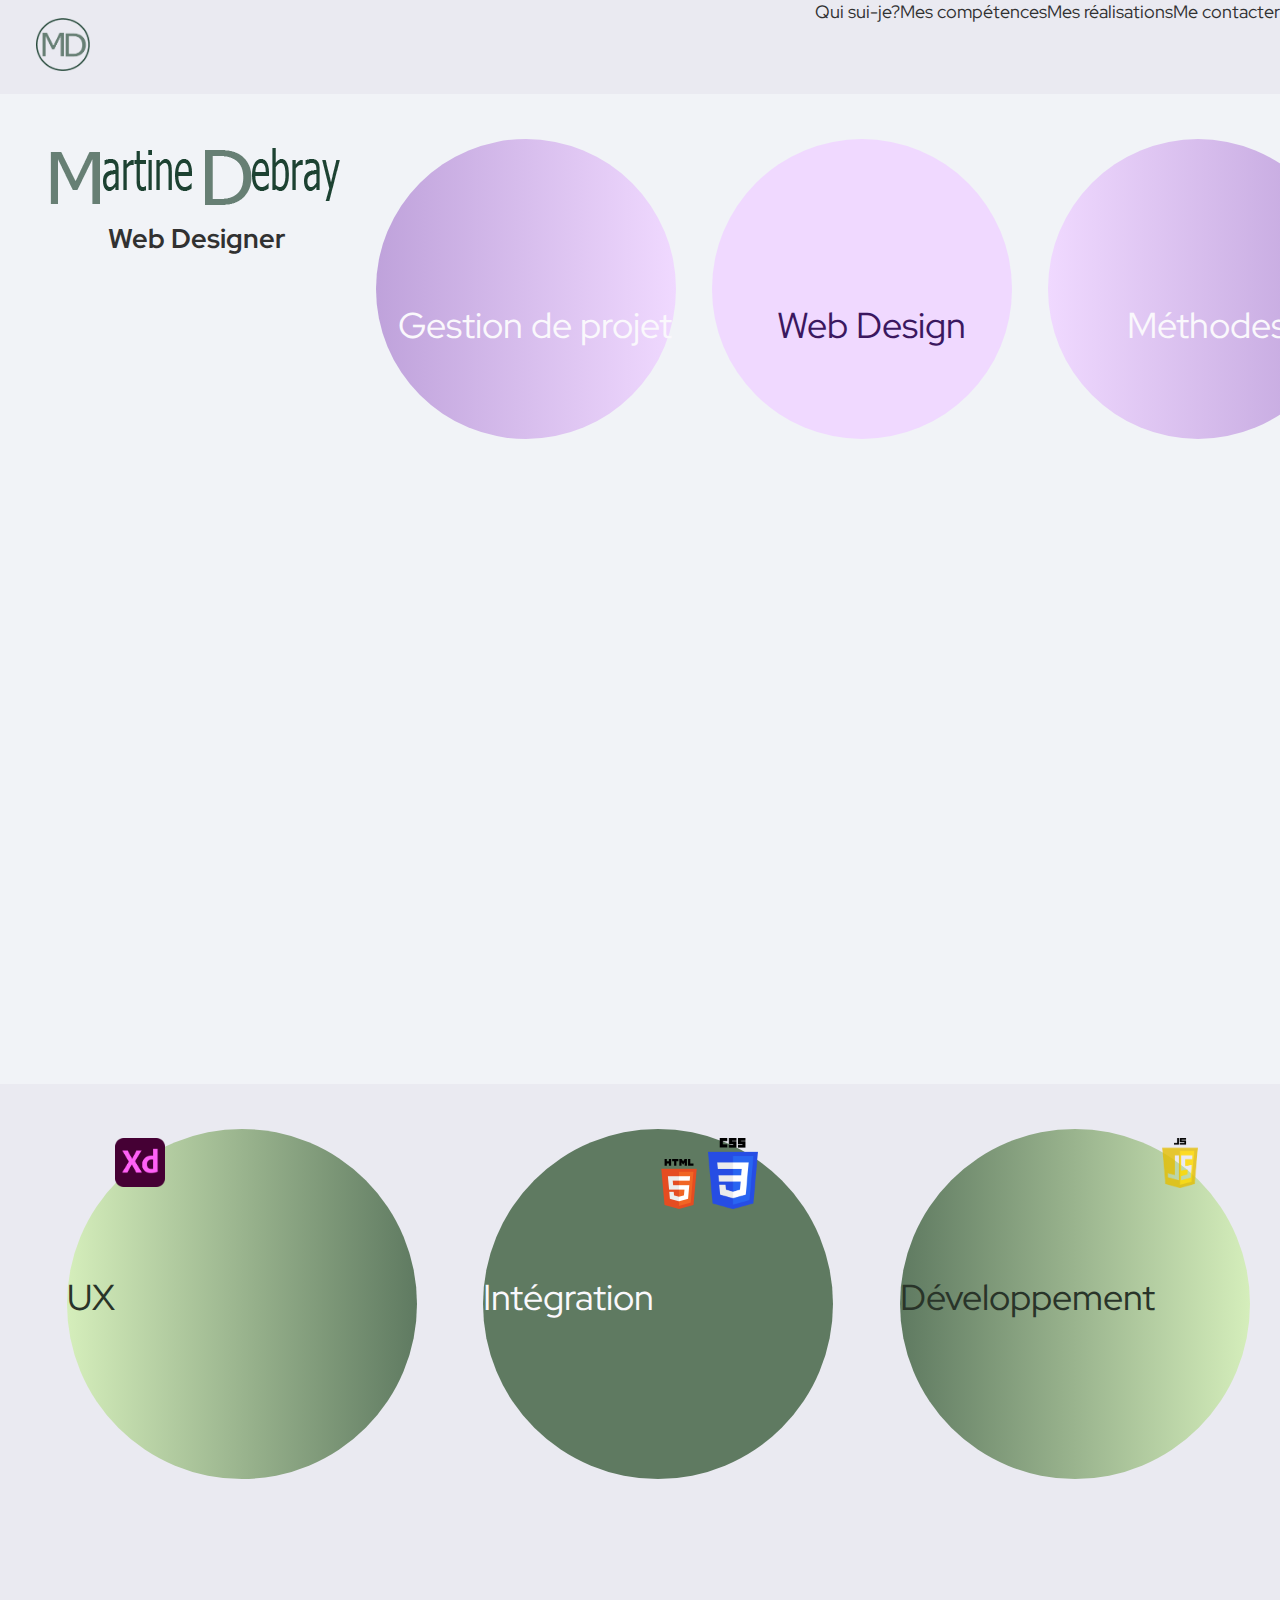
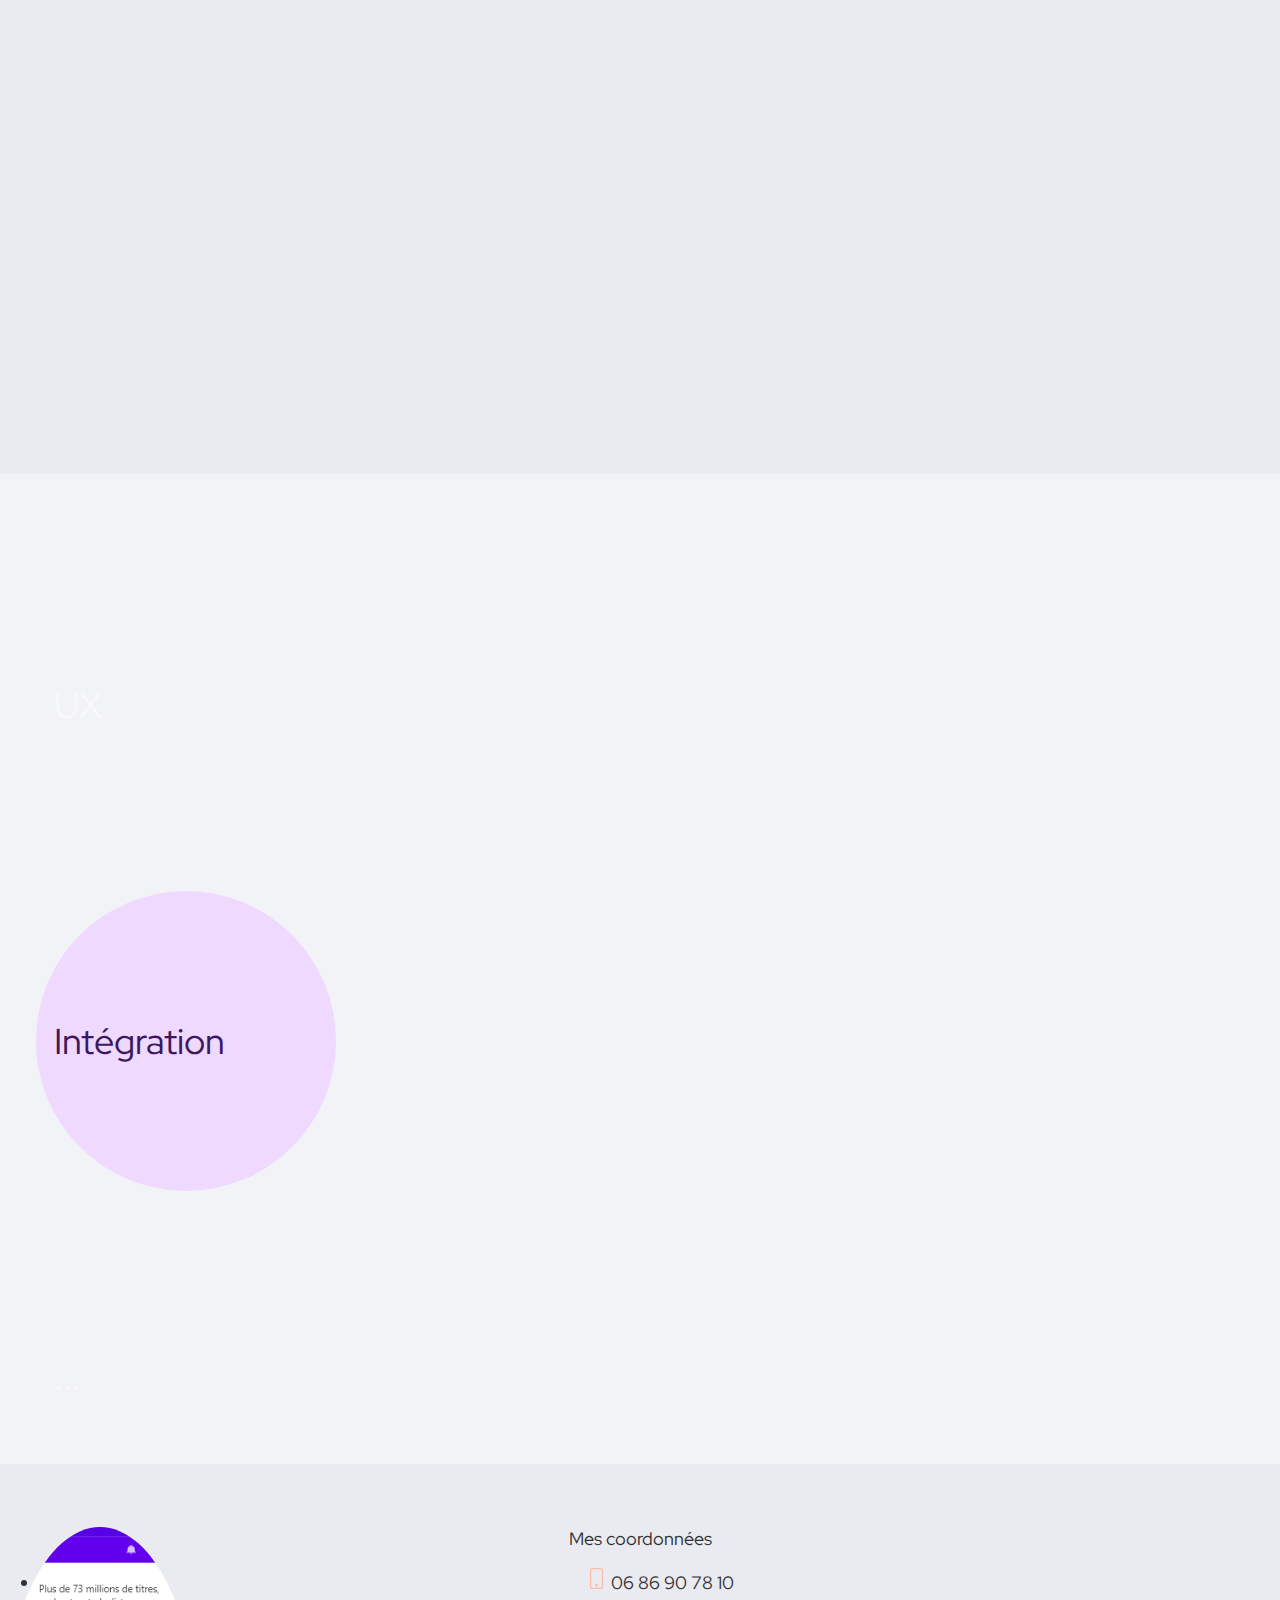
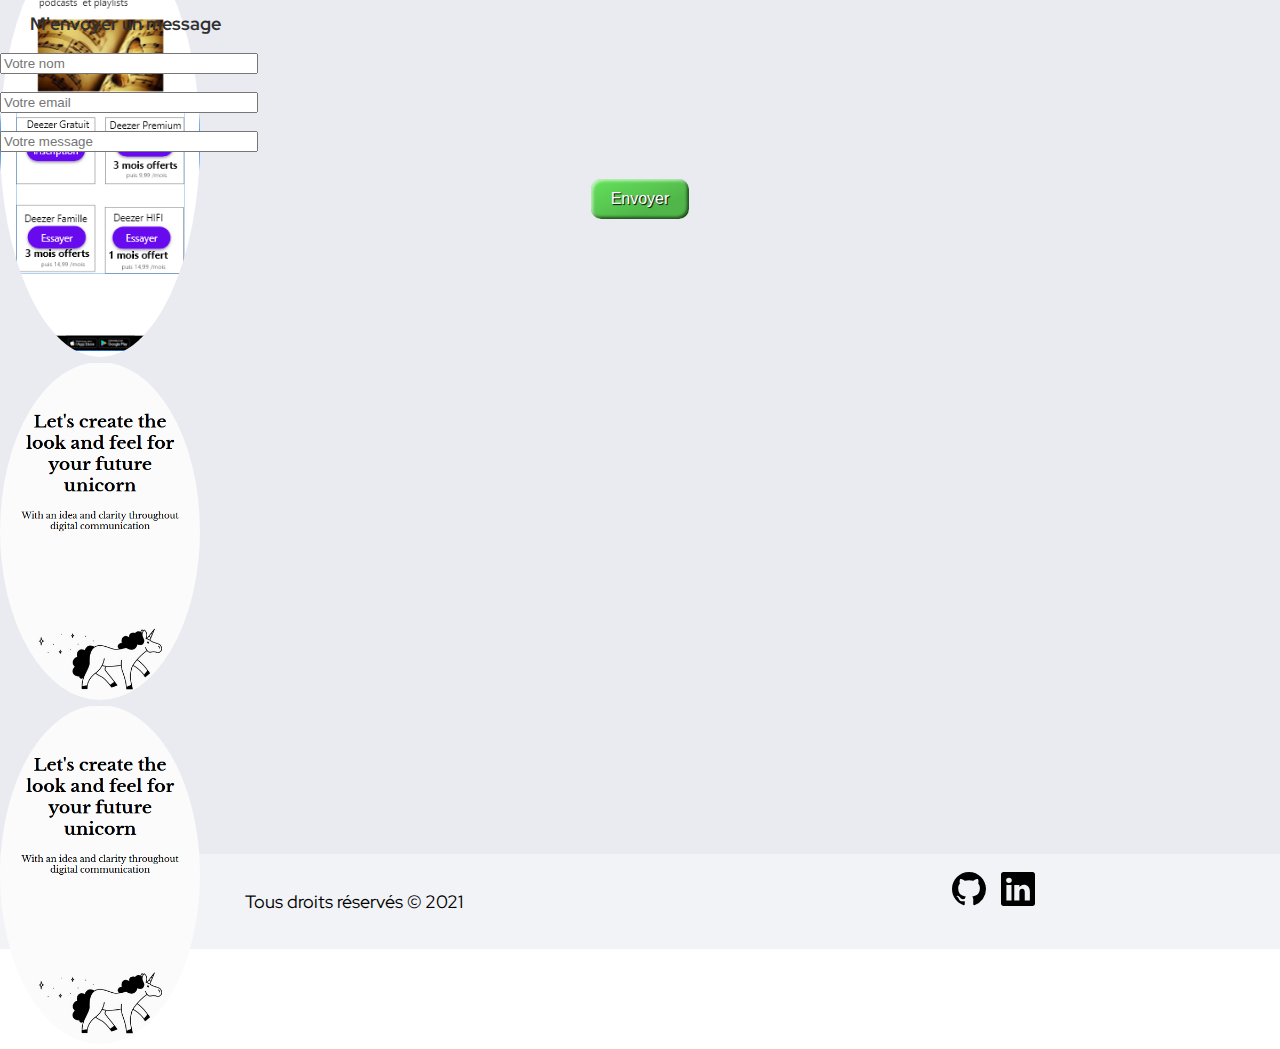
==== Index.html @ 9b14c126 "First commit" ====
<!DOCTYPE html>
<html lang="en">
<head>
    <meta charset="UTF-8">
    <meta http-equiv="X-UA-Compatible" content="IE=edge">
    <meta name="viewport" content="width=device-width, initial-scale=1.0">
    <link rel="preconnect" href="https://fonts.googleapis.com">
    <link rel="preconnect" href="https://fonts.gstatic.com" crossorigin>
    <link href="https://fonts.googleapis.com/css2?family=Red+Hat+Display:wght@400;700&display=swap" rel="stylesheet">
    <link rel="stylesheet" href="assets/css/style.css">
    <link rel="stylesheet" href="assets/css/styleDesk.css">
    <link href="https://cdn.jsdelivr.net/npm/bootstrap@5.1.1/dist/css/bootstrap.min.css" rel="stylesheet" integrity="sha384-F3w7mX95PdgyTmZZMECAngseQB83DfGTowi0iMjiWaeVhAn4FJkqJByhZMI3AhiU" crossorigin="anonymous">
    <script src="https://cdn.jsdelivr.net/npm/bootstrap@5.1.1/dist/js/bootstrap.bundle.min.js" integrity="sha384-/bQdsTh/da6pkI1MST/rWKFNjaCP5gBSY4sEBT38Q/9RBh9AH40zEOg7Hlq2THRZ" crossorigin="anonymous"></script>
    <script src="assets/js/portfolio.js"></script>
    <title>Portfolio</title>
</head>
<body>
    <header>
        <div id="navLogo"><img src="assets/icons/MD.png" alt="Mes initiales : M D"></div>
        <div id='navMobile'>
            <svg xmlns="http://www.w3.org/2000/svg" fill="#000" class="bi bi-list" viewBox="0 0 16 16">
                <path fill-rule="evenodd" d="M2.5 12a.5.5 0 0 1 .5-.5h10a.5.5 0 0 1 0 1H3a.5.5 0 0 1-.5-.5zm0-4a.5.5 0 0 1 .5-.5h10a.5.5 0 0 1 0 1H3a.5.5 0 0 1-.5-.5zm0-4a.5.5 0 0 1 .5-.5h10a.5.5 0 0 1 0 1H3a.5.5 0 0 1-.5-.5z"/>
            </svg>
        </div>
        <div id='navDesk'>
            <a href="">Qui sui-je?</a>
            <a href="">Mes compétences</a>
            <a href="">Mes réalisations</a>
            <a href="">Me contacter</a>
        </div>
    </header>
    <main>
        <section class="fond-Light divFlex sectSize">
            <div id="nom">
                <img src="assets/icons/martine.png" alt="Mon prénom : Martine" >
                <p>Web Designer</p>
            </div>
            <div class="divFlexRow">
            <div class="purpleDark purpleBgLeft" id="purpleBubble1">
                <p class="monTexte">Gestion de projet</p>
            </div>
            <div class="purpleLight">
                <p class="monTexte">Web Design</p>
            </div>
            <div class="purpleDark purpleBgRight" id="purpleBubble2">
                <p class="monTexte">Méthodes</p>
            </div>
            </div>
        </section>
        <section class="fond-Dark sectSize">
            <div class="divFlexRow divCenter">
            <div class="greenLight greenBgRight divFlexCPT">
                <p class="monTexte">UX</p>
                <div class="divTop">
                <img src="assets/icons/Adobe_XD_CC_icon.svg.png" alt="Adobe XD">
                </div>
            </div>
            <div class="greenDark divFlexCPT">
                <p class="monTexte">Intégration</p>
                <div class="divTop">
                <img src="assets/icons/langfr-800px-HTML5_logo_and_wordmark.svg.png" alt="HTML:5">
                <img src="assets/icons/CSS3_logo_and_wordmark.svg.png" alt="CSS3">
                </div>
            </div>
            <div class="greenLight greenBgLeft divFlexCPT">
                <p class="monTexte">Développement</p>
                <div class="divTop">
                <img src="assets/icons/js-logo.png" alt="JavaScript">
                </div>
            </div>
            </div>
        </section>
        <section class="fond-Light sectSize">
            <div class="container">
                <!--container : permet de présenter mes projets-->
                <div class="row">
                    <div class="col-md-4">
                        <div class="purpleDark" id="litle">
                            <p>UX</p>
                        </div>
                    </div>
                    <div class="col-md-4">
                        <div class="purpleLight" id="litle">
                            <p>Intégration</p>
                        </div>
                    </div>
                    <div class="col-md-4">
                        <div class="purpleDark" id="litle">
                            <p>...</p>
                        </div>
                    </div>
                </div>
                <div class="row">
                    <div class="col-md-4">
                        <img src="assets/images/Deezer.png" alt="Présentation du projet Deezer" class="Rond">
                    </div>
                    <div class="col-md-4">
                        <img src="assets/images/Licorne.png" alt="Présentation du projet Licorne" class="Rond">
                    </div>
                    <div class="col-md-4">
                        <img src="assets/images/Licorne.png" alt="Présentation du projet Licorne" class="Rond">
                    </div>
                </div>
            </div>
        </section>
        <section id="sectionContact" class="fond-Dark sectSize">  
            <div class="cadreTeal">
                <p>Mes coordonnées</p>
                  <ul>
                      <li>  <svg xmlns="http://www.w3.org/2000/svg" width="21" height="21" fill="#FABEA7" class="bi bi-phone" viewBox="0 0 16 16">
                        <path d="M11 1a1 1 0 0 1 1 1v12a1 1 0 0 1-1 1H5a1 1 0 0 1-1-1V2a1 1 0 0 1 1-1h6zM5 0a2 2 0 0 0-2 2v12a2 2 0 0 0 2 2h6a2 2 0 0 0 2-2V2a2 2 0 0 0-2-2H5z"/>
                        <path d="M8 14a1 1 0 1 0 0-2 1 1 0 0 0 0 2z"/>
                      </svg>
                      <span>06 86 90 78 10</span>
                      </li>
                  </ul>
            </div>
            <div class="cadreTeal">
            <div id="divContact">
                <label for="">M'envoyer un message</label>
                <input type="text" placeholder="Votre nom">
                <input type="text" placeholder="Votre email">
                <input type="text" placeholder="Votre message">
            </div>
            <button type="button" class="styled">Envoyer</button>
            </div>
        </section>
    </main>
    <footer>
        <div id='divFlexRowFoot'>
            <p>Tous droits réservés &copy; 2021</p>
            <div class="divFlexLogo">
                 <a href="https://github.com/DebrayM" target="_blank">
                    <svg xmlns="http://www.w3.org/2000/svg" width="34" height="34" fill="#000" class="bi bi-github" viewBox="0 0 16 16">
                    <path d="M8 0C3.58 0 0 3.58 0 8c0 3.54 2.29 6.53 5.47 7.59.4.07.55-.17.55-.38 0-.19-.01-.82-.01-1.49-2.01.37-2.53-.49-2.69-.94-.09-.23-.48-.94-.82-1.13-.28-.15-.68-.52-.01-.53.63-.01 1.08.58 1.23.82.72 1.21 1.87.87 2.33.66.07-.52.28-.87.51-1.07-1.78-.2-3.64-.89-3.64-3.95 0-.87.31-1.59.82-2.15-.08-.2-.36-1.02.08-2.12 0 0 .67-.21 2.2.82.64-.18 1.32-.27 2-.27.68 0 1.36.09 2 .27 1.53-1.04 2.2-.82 2.2-.82.44 1.1.16 1.92.08 2.12.51.56.82 1.27.82 2.15 0 3.07-1.87 3.75-3.65 3.95.29.25.54.73.54 1.48 0 1.07-.01 1.93-.01 2.2 0 .21.15.46.55.38A8.012 8.012 0 0 0 16 8c0-4.42-3.58-8-8-8z"/>
                    </svg>
                </a>
                <a href="https://www.linkedin.com/in/martine-debray-99705345/" target="_blank">
                    <svg xmlns="http://www.w3.org/2000/svg" width="34" height="34" fill="#000" class="bi bi-linkedin" viewBox="0 0 16 16">
                    <path d="M0 1.146C0 .513.526 0 1.175 0h13.65C15.474 0 16 .513 16 1.146v13.708c0 .633-.526 1.146-1.175 1.146H1.175C.526 16 0 15.487 0 14.854V1.146zm4.943 12.248V6.169H2.542v7.225h2.401zm-1.2-8.212c.837 0 1.358-.554 1.358-1.248-.015-.709-.52-1.248-1.342-1.248-.822 0-1.359.54-1.359 1.248 0 .694.521 1.248 1.327 1.248h.016zm4.908 8.212V9.359c0-.216.016-.432.08-.586.173-.431.568-.878 1.232-.878.869 0 1.216.662 1.216 1.634v3.865h2.401V9.25c0-2.22-1.184-3.252-2.764-3.252-1.274 0-1.845.7-2.165 1.193v.025h-.016a5.54 5.54 0 0 1 .016-.025V6.169h-2.4c.03.678 0 7.225 0 7.225h2.4z"/>
                    </svg>
                </a>
            </div>
        </div>
    </footer> 
</body>
</html>
---- assets/css/style.css ----
@charset "UTF-8";
/* couleurs pour la partie à propos*/
/*rgb(240, 217, 255)*/
/*rgb(191, 162, 219)*/
/* couleurs pour la partie mes compétences*/
/*rgb(213, 238, 187)*/
/*rgb(95, 122, 97)*/
body {
  font-family: "Red Hat Display", sans-serif;
  font-size: 18px;
  margin: 0;
}

/*version mobile first*/
header {
  background-color: #eaeaf1;
  display: flex;
  flex-direction: row;
  justify-content: space-between;
}
header #navLogo {
  padding-top: 2vh;
  padding-bottom: 2vh;
  padding-left: 4vh;
}
header #navLogo img {
  width: 6vh;
}
header #navMobile {
  display: inline;
  padding-top: 2vh;
  padding-bottom: 2vh;
  padding-right: 4vh;
}
header #navMobile svg {
  width: 6vh;
}
header #navDesk {
  display: none;
}

main {
  /* couleur par défaut des textes de la page*/
  color: #313131;
  /*A propos */
  /* section A propos */
  /* mes compétences */
  /* Mes réalisations */
  /* Me contacter */
}
main .fond-Light {
  /* couleur clair des fonds de section*/
  background-color: #f1f3f7;
  padding-top: 5vh;
  padding-bottom: 5vh;
}
main .fond-Dark {
  /* couleur plus foncé des fonds de section*/
  background-color: #eaeaf1;
  padding-top: 5vh;
  padding-bottom: 5vh;
}
main #nom {
  /* affichage du nom et de la fonction WEB Designer */
  padding-left: 5vh;
  padding-bottom: 5vh;
}
main #nom p {
  font-size: 1.5em;
  font-weight: bold;
  margin-top: -2.5vh;
  padding-left: 7vh;
  margin-bottom: 0;
}
main .purpleBgLeft {
  background: linear-gradient(0.25turn, #BFA2DB, #F0D9FF);
}
main .purpleBgRight {
  background: linear-gradient(-0.25turn, #BFA2DB, #F0D9FF);
}
main .purpleDark {
  margin-left: 2vh;
  /* 300px pour la version desk et mobile */
  width: 300px;
  height: 300px;
  border-radius: 50%;
  /* en version mobile, le texte est orienté à la verticale */
}
main .purpleDark p {
  padding-left: 2vh;
  font-size: 2em;
  color: #FAF8FC;
  padding-top: 8vh;
}
main .purpleLight {
  margin-left: 2vh;
  /* 300px pour la version desk et mobile */
  width: 300px;
  height: 300px;
  background-color: #F0D9FF;
  border-radius: 50%;
}
main .purpleLight p {
  padding-left: 2vh;
  font-size: 2em;
  color: #3B185F;
  padding-top: 8vh;
}
main .greenDark {
  margin-left: 2vh;
  width: 350px;
  height: 350px;
  background-color: #5F7A61;
  border-radius: 50%;
}
main .greenDark p {
  font-size: 2em;
  color: #FAF8FC;
  padding-top: 8vh;
}
main .greenDark img {
  width: 50px;
}
main .greenBgRight {
  background: linear-gradient(-0.25turn, #5F7A61, #D5EEBB);
}
main .greenBgLeft {
  background: linear-gradient(0.25turn, #5F7A61, #D5EEBB);
}
main .greenLight {
  margin-left: 2vh;
  width: 350px;
  height: 350px;
  border-radius: 50%;
}
main .greenLight p {
  font-size: 2em;
  color: #293429;
  padding-top: 8vh;
}
main .greenLight img {
  width: 50px;
}
main .divFlexCPT {
  display: flex;
  flex-direction: row;
}
main .divTop {
  padding-top: 8vh;
}
main .Rond {
  width: 200px;
  border-radius: 50%;
}
main .divSVG {
  margin-top: 2vh;
  margin-left: 2vh;
  width: 55px;
  height: 55px;
  border-radius: 10px;
  background-color: #f1f3f7;
}
main .divSVG svg {
  width: 34px;
  height: 34px;
  padding-top: 1.5vh;
  padding-left: 1.5vh;
}
main #sectionContact {
  text-align: center;
}
main #divContact {
  width: 50%;
  border-radius: 20%;
  display: flex;
  flex-direction: column;
  gap: 2vh;
}
main .styled {
  border: 0;
  line-height: 2.5;
  padding: 0 20px;
  font-size: 1rem;
  text-align: center;
  color: #fff;
  text-shadow: 1px 1px 1px #000;
  border-radius: 10px;
  background-color: rgba(43, 224, 27, 0.7);
  background-image: linear-gradient(to top left, rgba(0, 0, 0, 0.2), rgba(0, 0, 0, 0.2) 30%, rgba(0, 0, 0, 0));
  box-shadow: inset 2px 2px 3px rgba(255, 255, 255, 0.6), inset -2px -2px 3px rgba(0, 0, 0, 0.6);
}
main .styled:hover {
  background-color: rgba(61, 78, 236, 0.7);
}
main .styled:active {
  box-shadow: inset -2px -2px 3px rgba(255, 255, 255, 0.6), inset 2px 2px 3px rgba(0, 0, 0, 0.6);
}
main label {
  font-weight: bold;
  width: 250px;
}
main input {
  width: 250px;
}
main button {
  margin-top: 3vh;
}

/* les classes divFlexRow et monTexte sont communes à tout le Body */
.divFlex {
  display: flex;
  flex-direction: column;
}

.divFlexRow {
  display: flex;
  flex-direction: row;
}

.monTexte {
  -ms-writing-mode: tb-rl;
      writing-mode: vertical-rl;
  text-orientation: mixed;
}

footer {
  background-color: #f1f3f7;
  padding-top: 2vh;
  padding-bottom: 2vh;
}
footer #divFlexRowFoot {
  display: flex;
  flex-direction: row;
  justify-content: space-around;
}
footer .divFlexLogo {
  display: flex;
  flex-direction: row;
  gap: 15px;
}/*# sourceMappingURL=style.css.map */
---- assets/css/styleDesk.css ----
@media (min-width: 1200px) {
  header #navMobile {
    display: none;
  }
  header #navDesk {
    display: flex;
    flex-direction: row;
    justify-content: space-around;
  }
  header #navDesk a {
    text-decoration: none;
    color: #313131;
  }

  main .sectSize {
    height: 100vh;
  }
  main .purpleDark {
    margin-left: 4vh;
  }
  main .purpleDark p {
    padding-top: 14vh;
  }
  main .purpleLight {
    margin-left: 4vh;
  }
  main .purpleLight p {
    padding-top: 14vh;
  }
  main .purpleLight:hover {
    transform: perspective(500px) translate3d(10px, 0px, 100px);
    opacity: 0.5;
  }
  main .greenDark {
    margin-left: 4vh;
  }
  main .greenDark p {
    padding-top: 12vh;
  }
  main .greenLight {
    margin-left: 4vh;
  }
  main .greenLight p {
    padding-top: 12vh;
  }
  main .divFlexCPT {
    display: flex;
    flex-direction: row;
    text-align: center;
  }
  main .divTop {
    padding-top: 1vh;
  }

  .monTexte {
    -ms-writing-mode: lr-tb;
        writing-mode: horizontal-tb;
    text-orientation: sideways;
    text-align: center;
  }

  .divFlex {
    display: flex;
    flex-direction: row;
  }

  .divCenter {
    justify-content: space-evenly;
  }
}/*# sourceMappingURL=styleDesk.css.map */
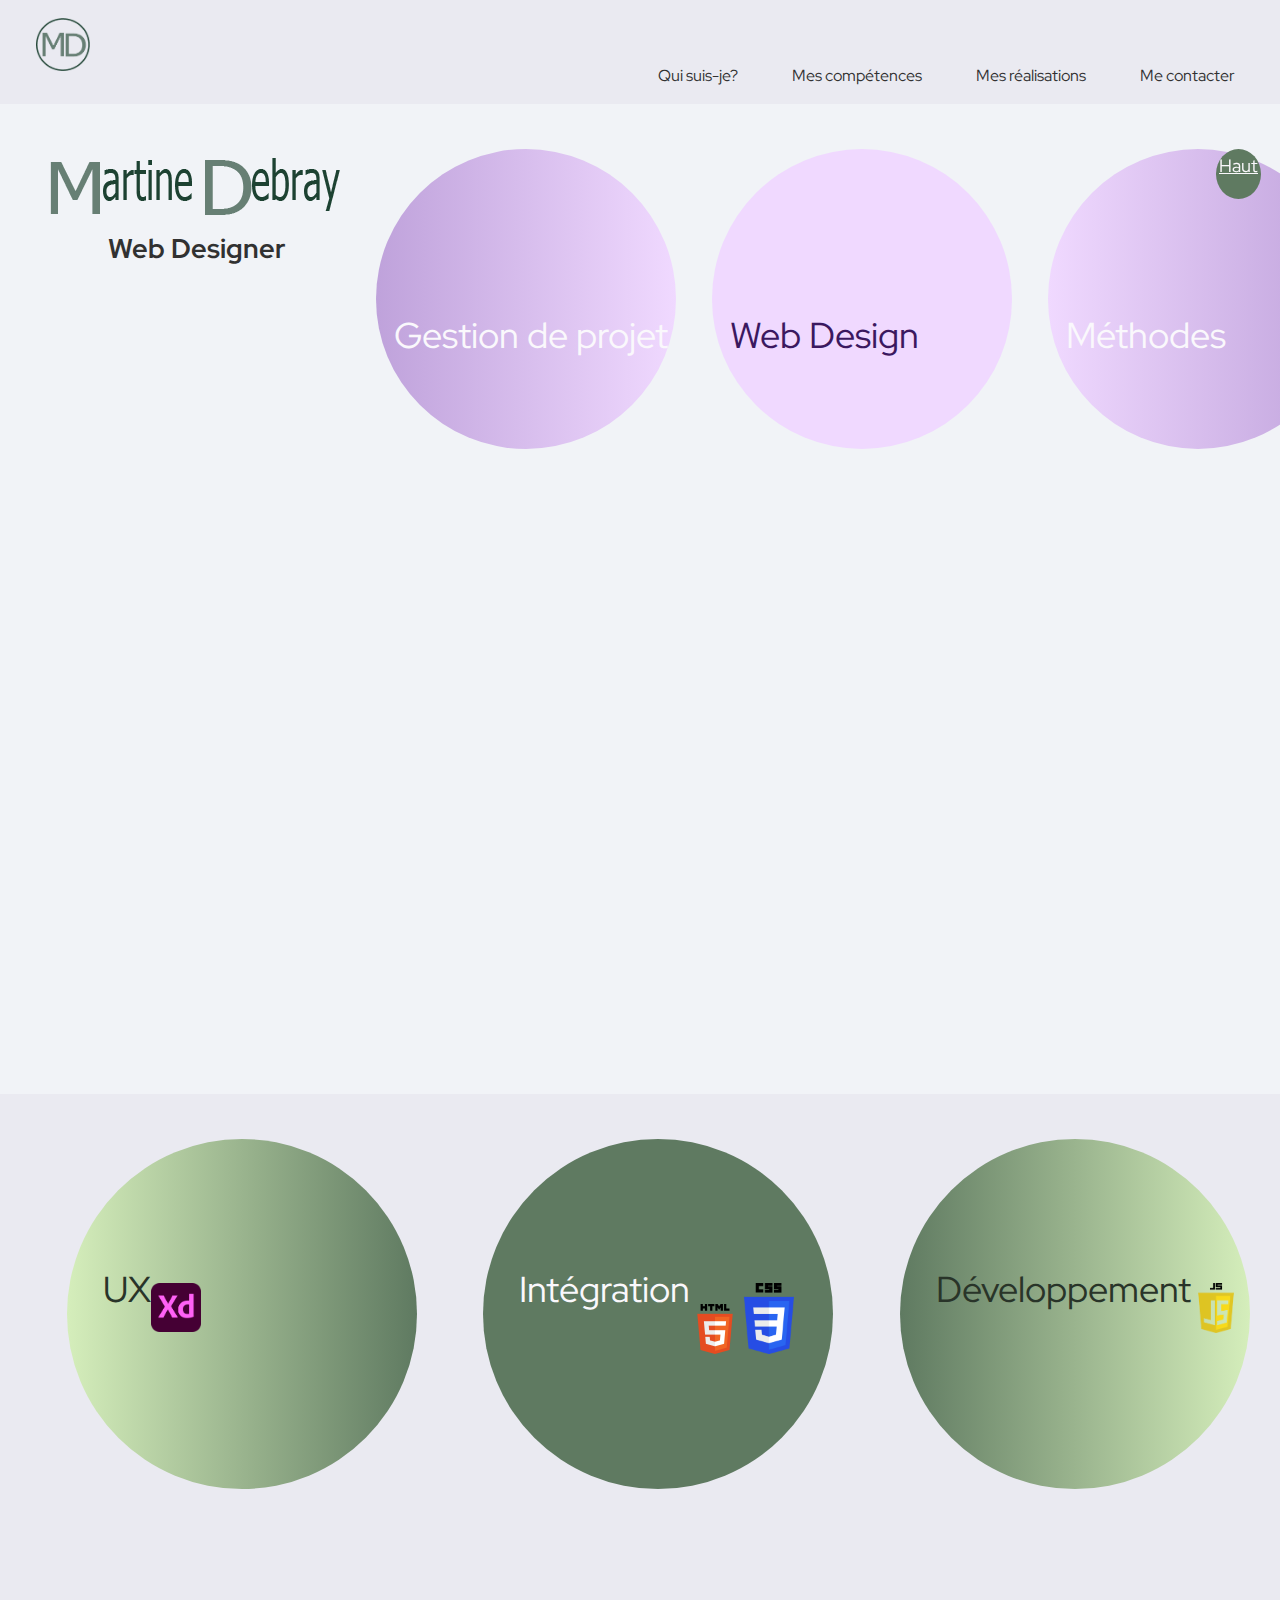
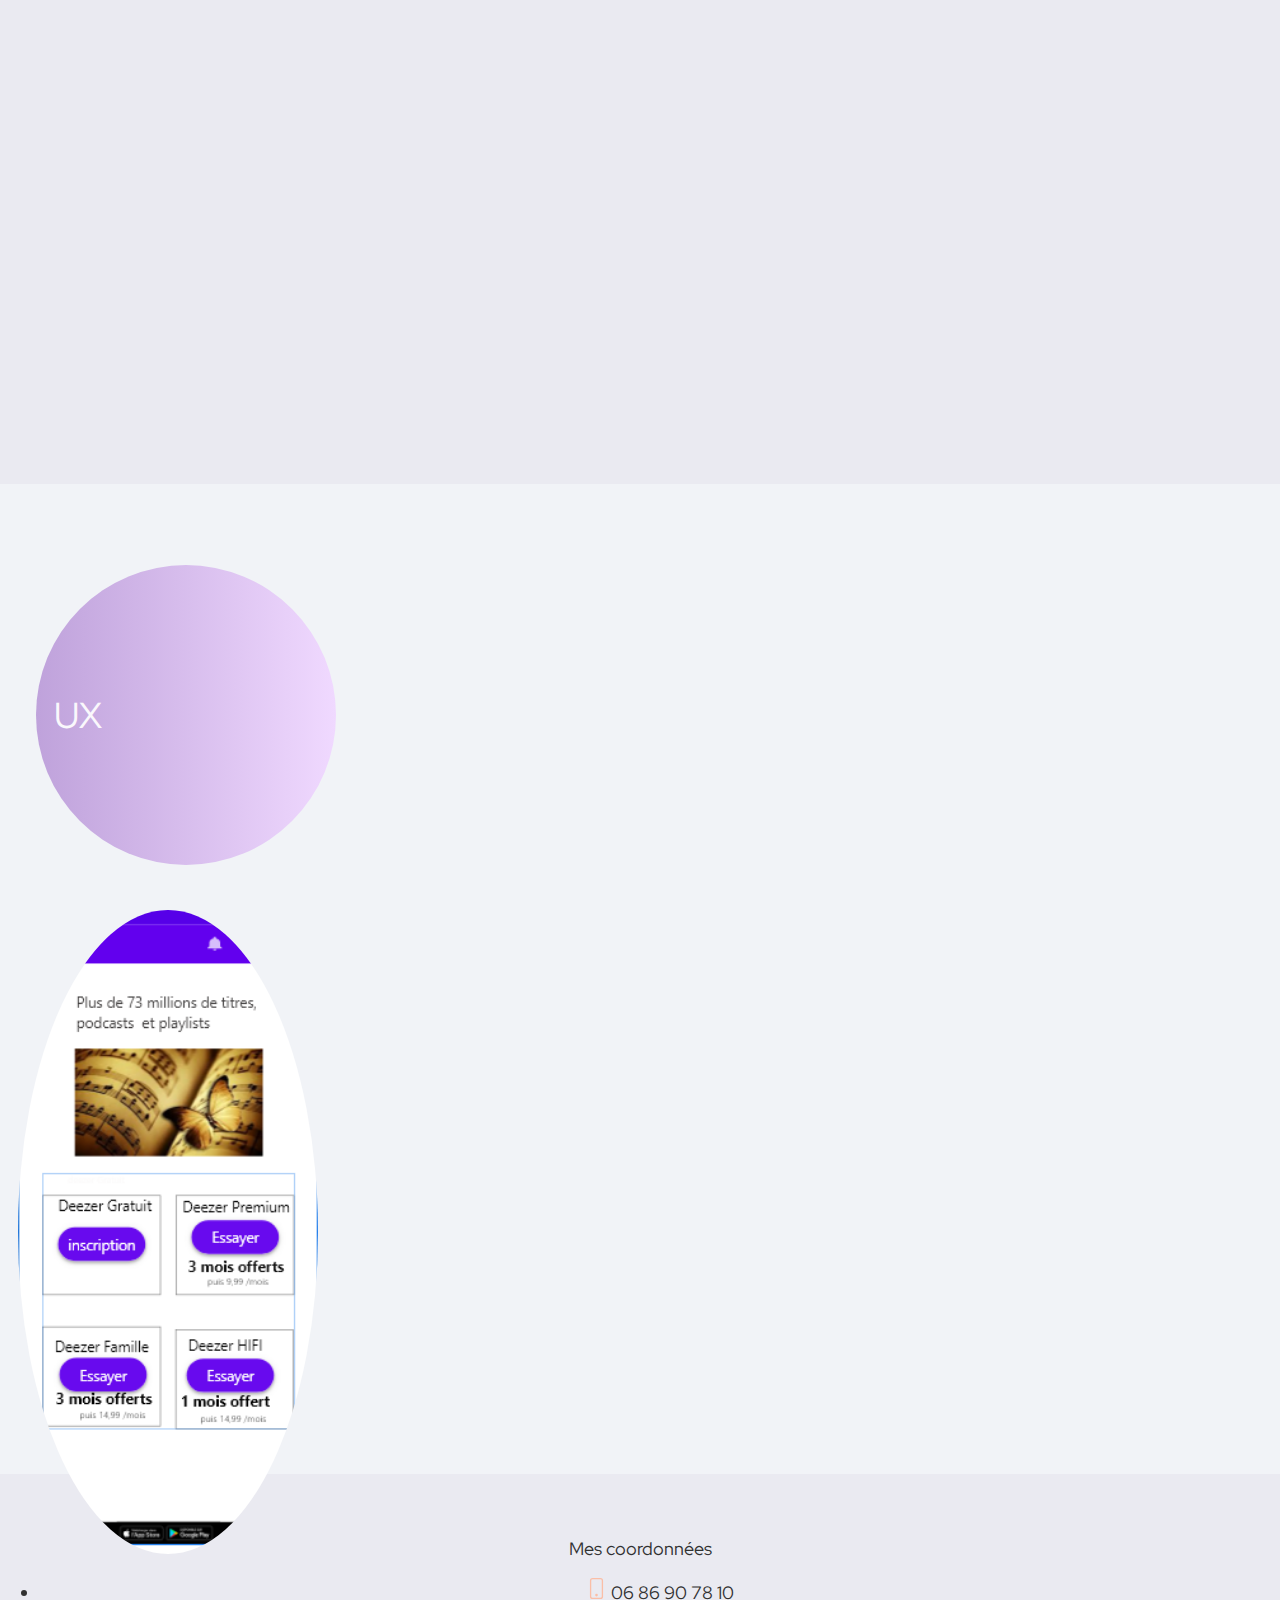
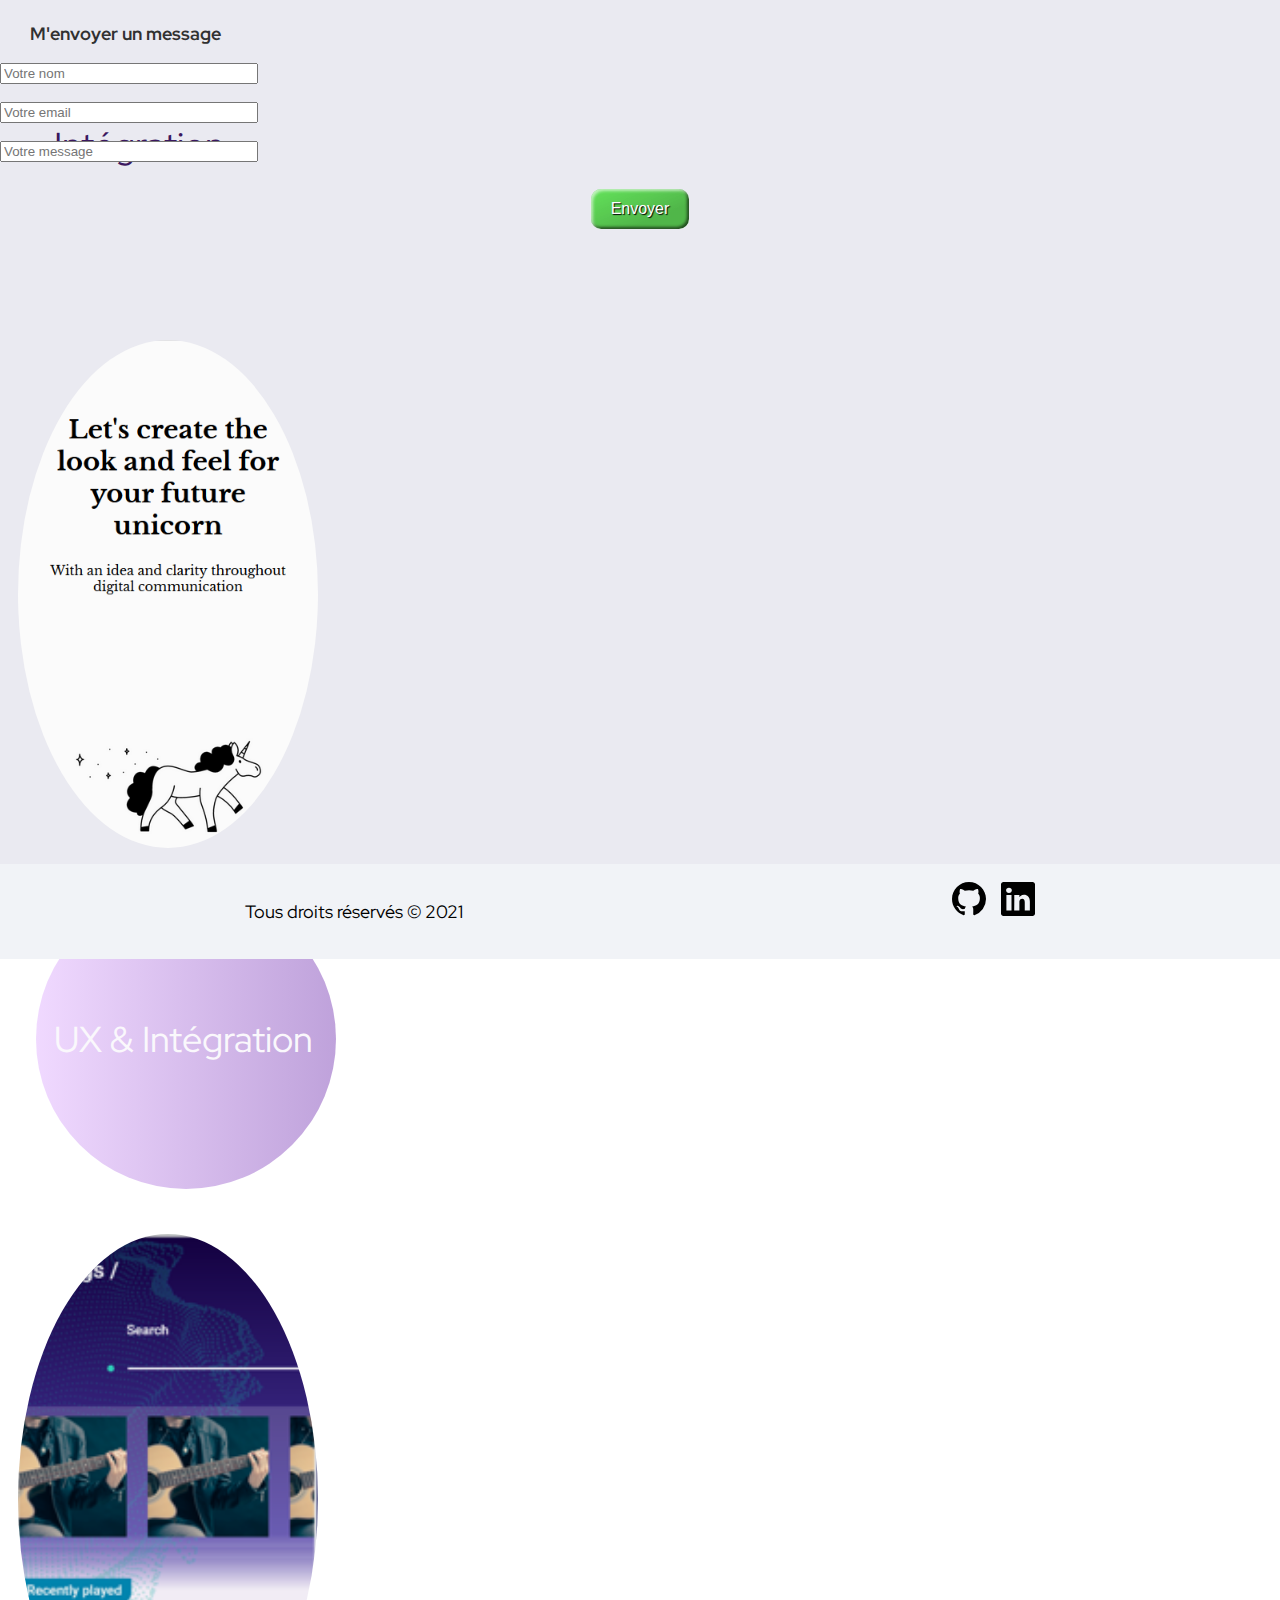
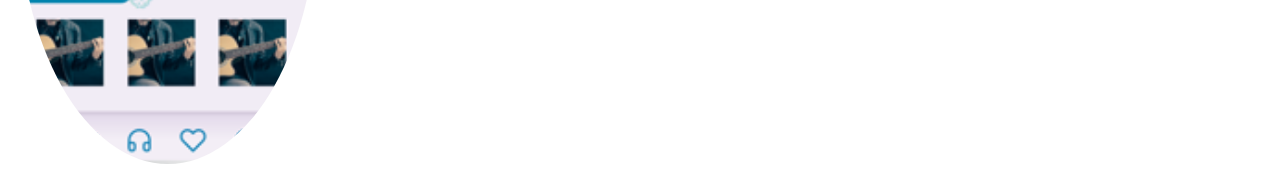
==== commit 8f97a953: "commit de fin de journée" ====
--- a/Index.html
+++ b/Index.html
@@ -15,7 +15,7 @@
     <title>Portfolio</title>
 </head>
 <body>
-    <header>
+    <header id="Haut">
         <div id="navLogo"><img src="assets/icons/MD.png" alt="Mes initiales : M D"></div>
         <div id='navMobile'>
             <svg xmlns="http://www.w3.org/2000/svg" fill="#000" class="bi bi-list" viewBox="0 0 16 16">
@@ -23,31 +23,34 @@
             </svg>
         </div>
         <div id='navDesk'>
-            <a href="">Qui sui-je?</a>
-            <a href="">Mes compétences</a>
-            <a href="">Mes réalisations</a>
-            <a href="">Me contacter</a>
+            <ul>
+                <li><a href="#sect1">Qui suis-je?</a></li>
+                <li><a href="#sect2">Mes compétences</a></li>
+                <li><a href="#sect3">Mes réalisations</a></li>
+                <li><a href="#sectionContact">Me contacter</a></li>
+            </ul>
         </div>
     </header>
     <main>
-        <section class="fond-Light divFlex sectSize">
+        <section class="fond-Light divFlex sectSize" id="sect1">
+            <a href="#Haut" id="home">Haut</a>
             <div id="nom">
                 <img src="assets/icons/martine.png" alt="Mon prénom : Martine" >
                 <p>Web Designer</p>
             </div>
             <div class="divFlexRow">
-            <div class="purpleDark purpleBgLeft" id="purpleBubble1">
-                <p class="monTexte">Gestion de projet</p>
-            </div>
-            <div class="purpleLight">
-                <p class="monTexte">Web Design</p>
-            </div>
-            <div class="purpleDark purpleBgRight" id="purpleBubble2">
-                <p class="monTexte">Méthodes</p>
-            </div>
+                <div class="purpleDark purpleBgLeft" id="purpleBubble1">
+                    <p class="monTexte">Gestion de projet</p>
+                </div>
+                <div class="purpleLight">
+                    <p class="monTexte">Web Design</p>
+                </div>
+                <div class="purpleDark purpleBgRight" id="purpleBubble2">
+                    <p class="monTexte">Méthodes</p>
+                </div>
             </div>
         </section>
-        <section class="fond-Dark sectSize">
+        <section class="fond-Dark sectSize" id="sect2">
             <div class="divFlexRow divCenter">
             <div class="greenLight greenBgRight divFlexCPT">
                 <p class="monTexte">UX</p>
@@ -70,35 +73,27 @@
             </div>
             </div>
         </section>
-        <section class="fond-Light sectSize">
+        <section class="fond-Light sectSize" id="sect3">
             <div class="container">
                 <!--container : permet de présenter mes projets-->
                 <div class="row">
                     <div class="col-md-4">
-                        <div class="purpleDark" id="litle">
+                        <div class="purpleDark purpleBgLeft">
                             <p>UX</p>
                         </div>
-                    </div>
-                    <div class="col-md-4">
-                        <div class="purpleLight" id="litle">
-                            <p>Intégration</p>
-                        </div>
-                    </div>
-                    <div class="col-md-4">
-                        <div class="purpleDark" id="litle">
-                            <p>...</p>
-                        </div>
-                    </div>
-                </div>
-                <div class="row">
-                    <div class="col-md-4">
                         <img src="assets/images/Deezer.png" alt="Présentation du projet Deezer" class="Rond">
                     </div>
                     <div class="col-md-4">
+                        <div class="purpleLight">
+                            <p>Intégration</p>
+                        </div>
                         <img src="assets/images/Licorne.png" alt="Présentation du projet Licorne" class="Rond">
                     </div>
                     <div class="col-md-4">
-                        <img src="assets/images/Licorne.png" alt="Présentation du projet Licorne" class="Rond">
+                        <div class="purpleDark purpleBgRight">
+                            <p>UX & Intégration</p>
+                        </div>
+                        <img src="assets/images/Music.png" alt="Présentation du projet Licorne" class="Rond">
                     </div>
                 </div>
             </div>
--- a/assets/css/style.css
+++ b/assets/css/style.css
@@ -149,7 +149,9 @@
   padding-top: 8vh;
 }
 main .Rond {
-  width: 200px;
+  margin-top: 5vh;
+  margin-left: 2vh;
+  width: 300px;
   border-radius: 50%;
 }
 main .divSVG {
--- a/assets/css/styleDesk.css
+++ b/assets/css/styleDesk.css
@@ -3,15 +3,33 @@
     display: none;
   }
   header #navDesk {
+    display: inline;
+    padding-right: 5vh;
+    padding-top: 5vh;
+  }
+  header #navDesk ul {
+    list-style: none;
     display: flex;
-    flex-direction: row;
-    justify-content: space-around;
+    gap: 6vh;
   }
-  header #navDesk a {
+  header #navDesk ul a {
     text-decoration: none;
     color: #313131;
+    font-size: medium;
   }
 
+  main #home {
+    position: fixed;
+    left: 95%;
+    width: 45px;
+    height: 45px;
+    background-color: #5F7A61;
+    border-radius: 50%;
+    text-align: center;
+    color: #FAF8FC;
+    padding-top: 5px;
+    text-transform: none;
+  }
   main .sectSize {
     height: 100vh;
   }
@@ -35,13 +53,15 @@
     margin-left: 4vh;
   }
   main .greenDark p {
-    padding-top: 12vh;
+    padding-left: 4vh;
+    padding-top: 10vh;
   }
   main .greenLight {
     margin-left: 4vh;
   }
   main .greenLight p {
-    padding-top: 12vh;
+    padding-left: 4vh;
+    padding-top: 10vh;
   }
   main .divFlexCPT {
     display: flex;
@@ -49,14 +69,13 @@
     text-align: center;
   }
   main .divTop {
-    padding-top: 1vh;
+    padding-top: 16vh;
   }
 
   .monTexte {
     -ms-writing-mode: lr-tb;
         writing-mode: horizontal-tb;
-    text-orientation: sideways;
-    text-align: center;
+    text-orientation: mixed;
   }
 
   .divFlex {
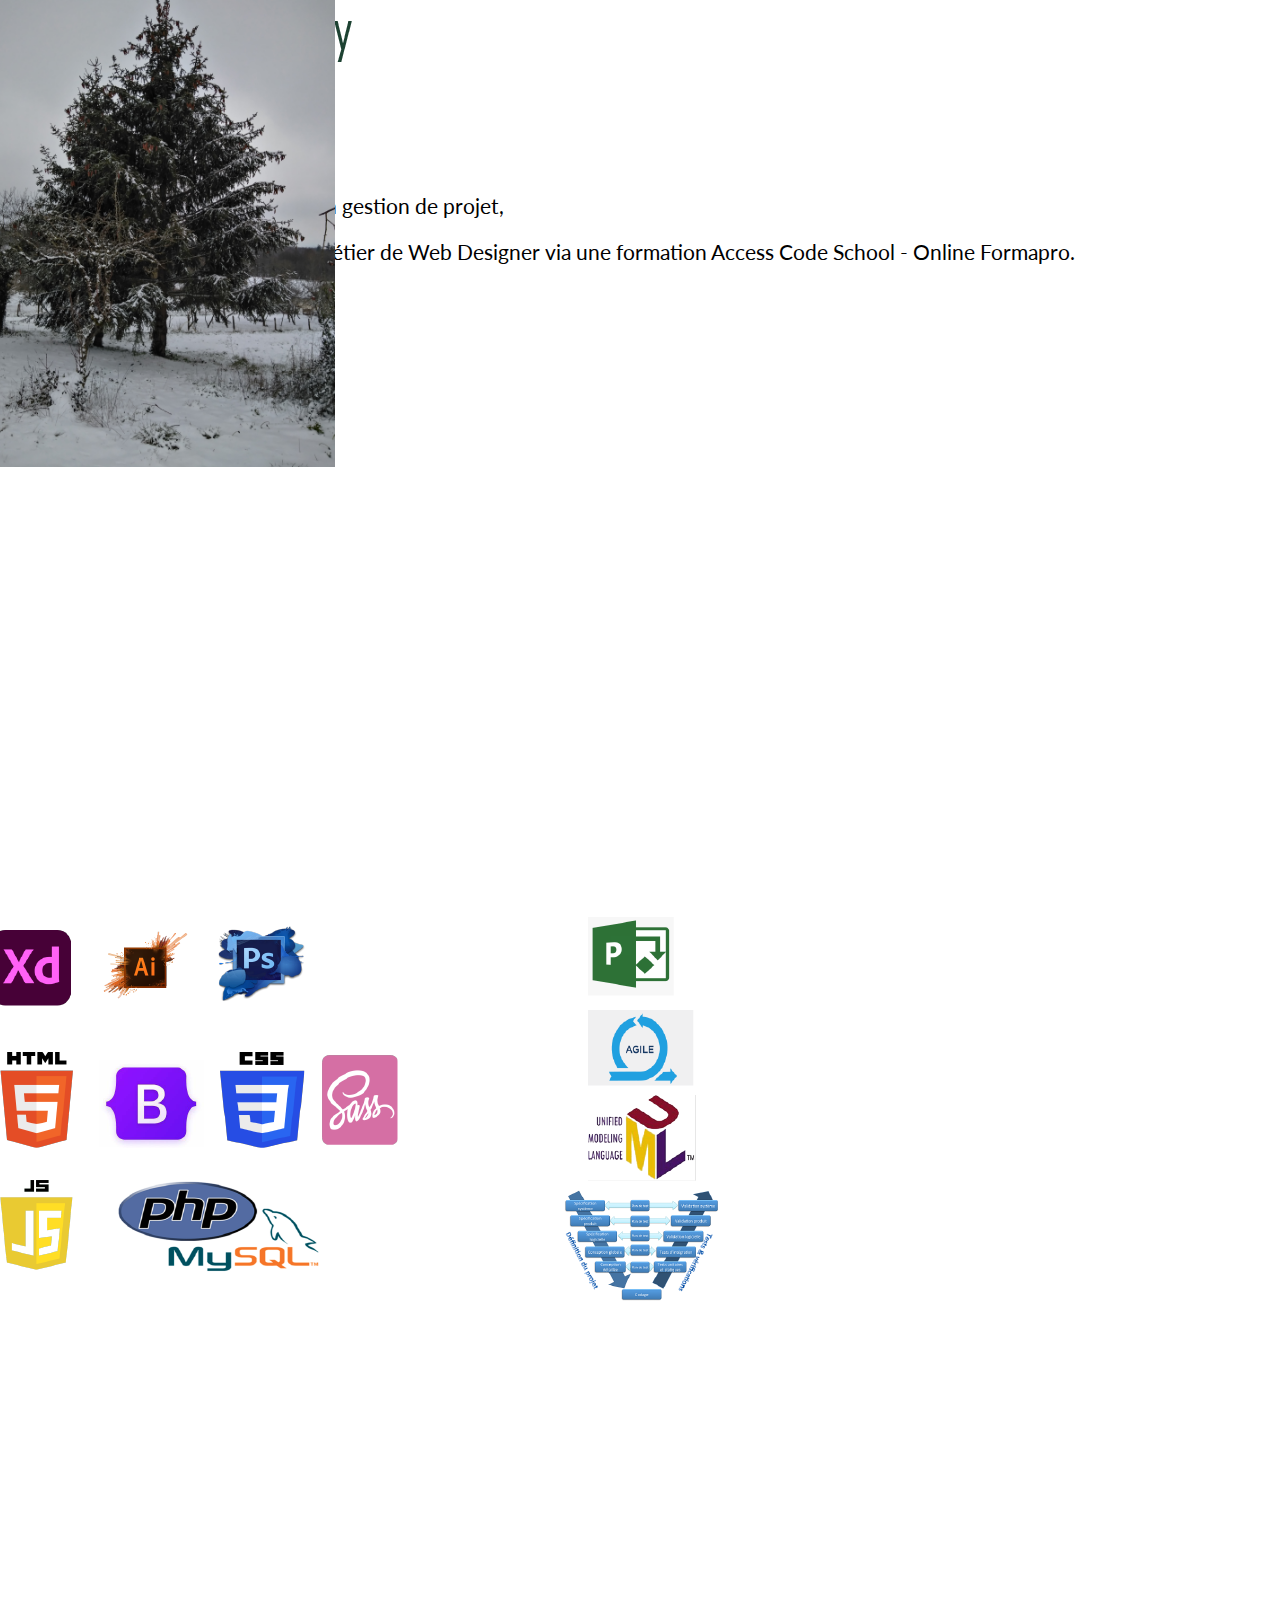
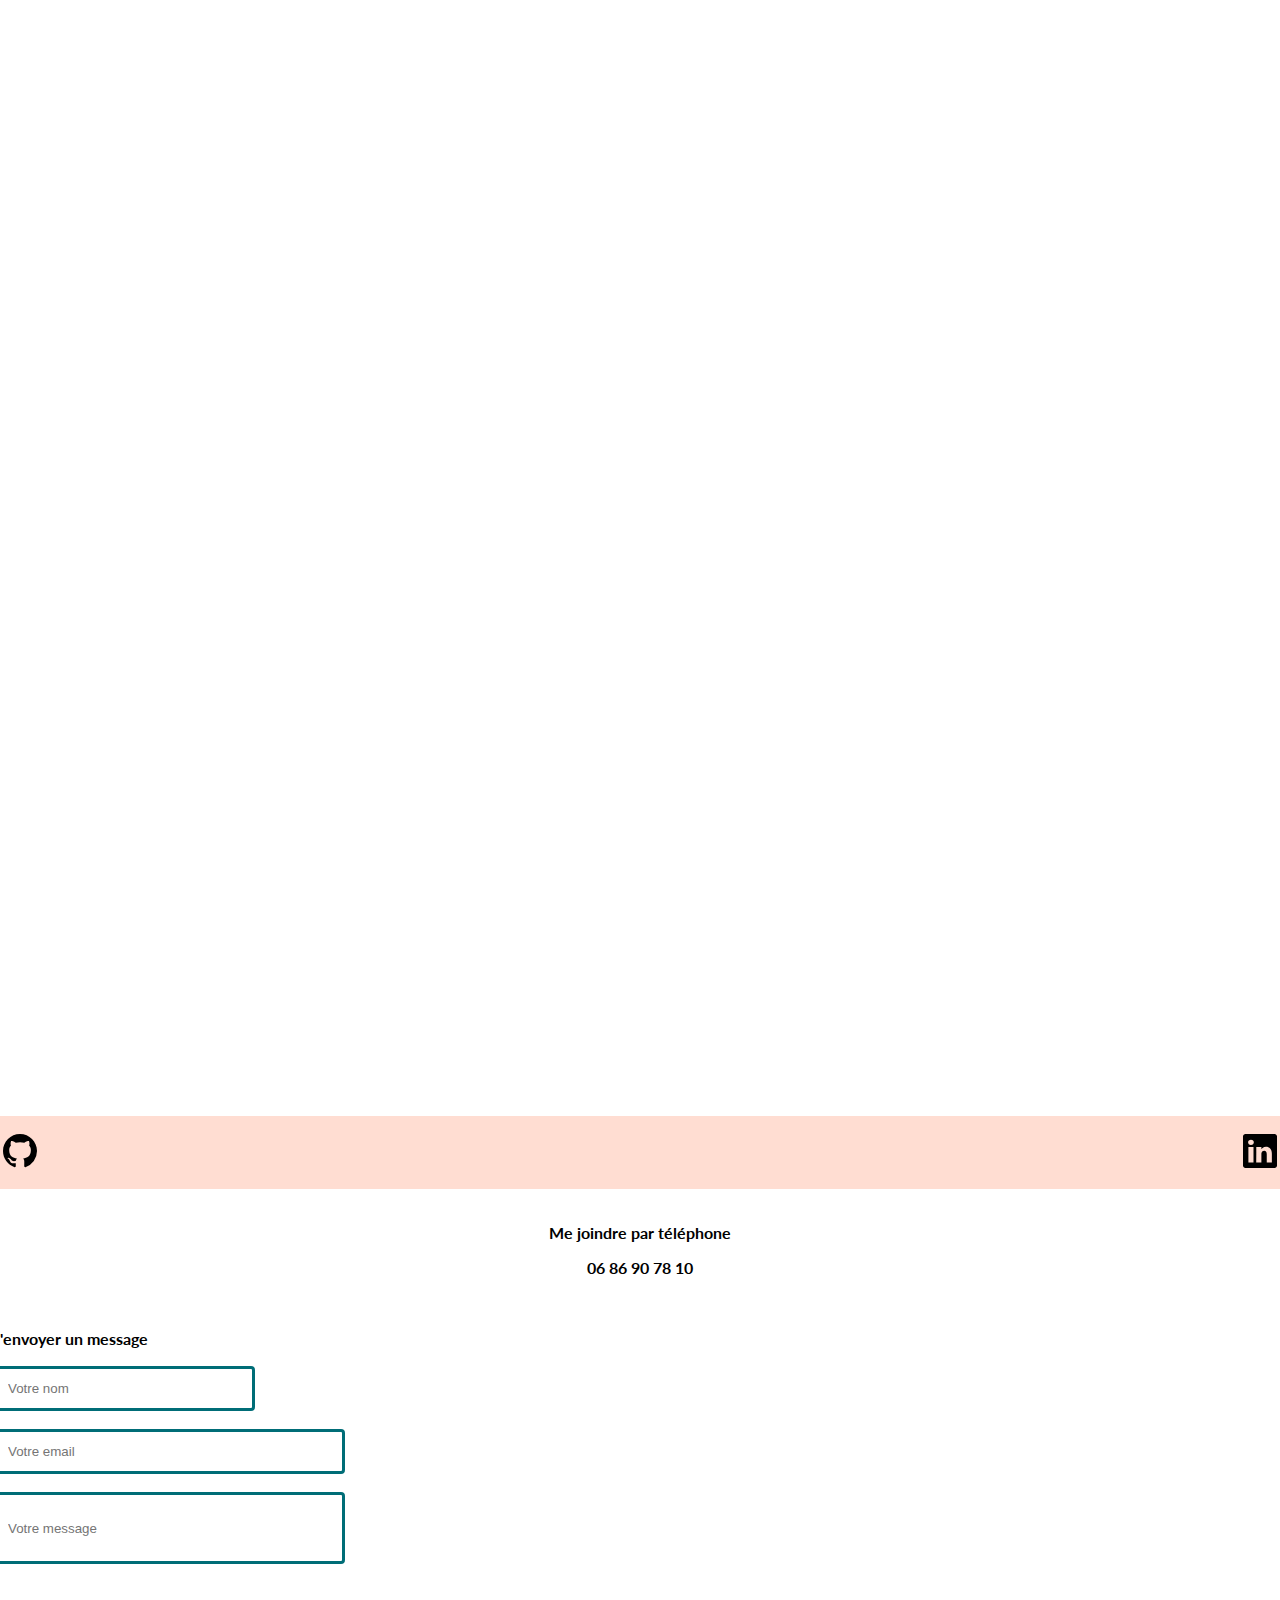
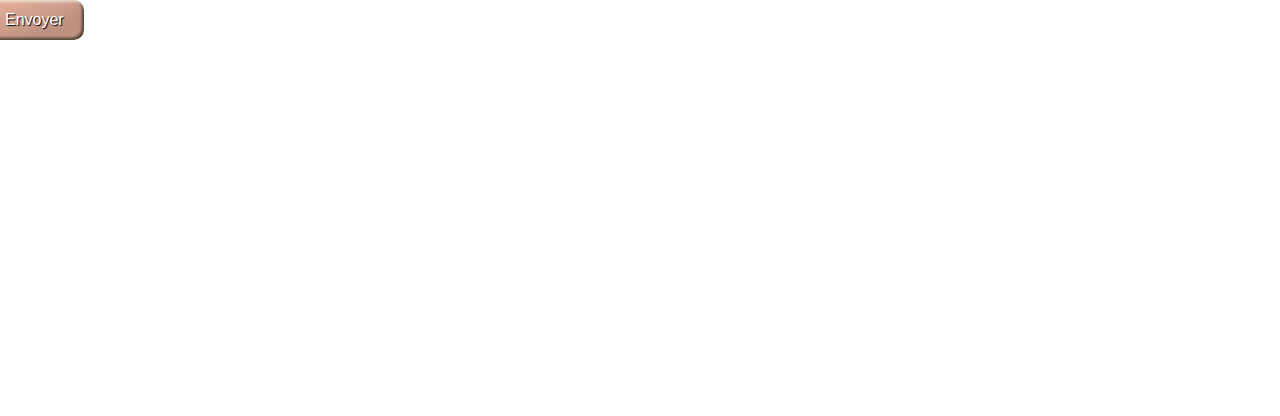
==== commit a8b8f262: "Nouvelle version - premier commit" ====
--- a/Index.html
+++ b/Index.html
@@ -4,139 +4,110 @@
     <meta charset="UTF-8">
     <meta http-equiv="X-UA-Compatible" content="IE=edge">
     <meta name="viewport" content="width=device-width, initial-scale=1.0">
-    <link rel="preconnect" href="https://fonts.googleapis.com">
-    <link rel="preconnect" href="https://fonts.gstatic.com" crossorigin>
-    <link href="https://fonts.googleapis.com/css2?family=Red+Hat+Display:wght@400;700&display=swap" rel="stylesheet">
+    <link href="https://fonts.googleapis.com/css2?family=Lato:wght@300;400;700&display=swap" rel="stylesheet">
+    <link href="https://cdn.jsdelivr.net/npm/bootstrap@5.1.1/dist/css/bootstrap.min.css" rel="stylesheet" integrity="sha384-F3w7mX95PdgyTmZZMECAngseQB83DfGTowi0iMjiWaeVhAn4FJkqJByhZMI3AhiU" crossorigin="anonymous">
     <link rel="stylesheet" href="assets/css/style.css">
     <link rel="stylesheet" href="assets/css/styleDesk.css">
-    <link href="https://cdn.jsdelivr.net/npm/bootstrap@5.1.1/dist/css/bootstrap.min.css" rel="stylesheet" integrity="sha384-F3w7mX95PdgyTmZZMECAngseQB83DfGTowi0iMjiWaeVhAn4FJkqJByhZMI3AhiU" crossorigin="anonymous">
     <script src="https://cdn.jsdelivr.net/npm/bootstrap@5.1.1/dist/js/bootstrap.bundle.min.js" integrity="sha384-/bQdsTh/da6pkI1MST/rWKFNjaCP5gBSY4sEBT38Q/9RBh9AH40zEOg7Hlq2THRZ" crossorigin="anonymous"></script>
     <script src="assets/js/portfolio.js"></script>
     <title>Portfolio</title>
 </head>
-<body>
-    <header id="Haut">
-        <div id="navLogo"><img src="assets/icons/MD.png" alt="Mes initiales : M D"></div>
-        <div id='navMobile'>
-            <svg xmlns="http://www.w3.org/2000/svg" fill="#000" class="bi bi-list" viewBox="0 0 16 16">
-                <path fill-rule="evenodd" d="M2.5 12a.5.5 0 0 1 .5-.5h10a.5.5 0 0 1 0 1H3a.5.5 0 0 1-.5-.5zm0-4a.5.5 0 0 1 .5-.5h10a.5.5 0 0 1 0 1H3a.5.5 0 0 1-.5-.5zm0-4a.5.5 0 0 1 .5-.5h10a.5.5 0 0 1 0 1H3a.5.5 0 0 1-.5-.5z"/>
-            </svg>
-        </div>
-        <div id='navDesk'>
-            <ul>
-                <li><a href="#sect1">Qui suis-je?</a></li>
-                <li><a href="#sect2">Mes compétences</a></li>
-                <li><a href="#sect3">Mes réalisations</a></li>
-                <li><a href="#sectionContact">Me contacter</a></li>
-            </ul>
-        </div>
-    </header>
-    <main>
-        <section class="fond-Light divFlex sectSize" id="sect1">
-            <a href="#Haut" id="home">Haut</a>
-            <div id="nom">
-                <img src="assets/icons/martine.png" alt="Mon prénom : Martine" >
-                <p>Web Designer</p>
-            </div>
-            <div class="divFlexRow">
-                <div class="purpleDark purpleBgLeft" id="purpleBubble1">
-                    <p class="monTexte">Gestion de projet</p>
+<body style="overflow-y: scroll;">
+    <section id="home">
+        <div class="container-fluid">
+            <div class="row min-vh-100">
+                <div class="col-lg-5 sect1Lft d-flex align-items-center justify-content-end p-0 position-relative">
+                    <img src="assets/images/IMG_20210210_151105.jpg" alt="image martine" class="photo-martine">
+                    <div class="col-home h-100 position-absolute"></div>
                 </div>
-                <div class="purpleLight">
-                    <p class="monTexte">Web Design</p>
-                </div>
-                <div class="purpleDark purpleBgRight" id="purpleBubble2">
-                    <p class="monTexte">Méthodes</p>
-                </div>
-            </div>
-        </section>
-        <section class="fond-Dark sectSize" id="sect2">
-            <div class="divFlexRow divCenter">
-            <div class="greenLight greenBgRight divFlexCPT">
-                <p class="monTexte">UX</p>
-                <div class="divTop">
-                <img src="assets/icons/Adobe_XD_CC_icon.svg.png" alt="Adobe XD">
-                </div>
-            </div>
-            <div class="greenDark divFlexCPT">
-                <p class="monTexte">Intégration</p>
-                <div class="divTop">
-                <img src="assets/icons/langfr-800px-HTML5_logo_and_wordmark.svg.png" alt="HTML:5">
-                <img src="assets/icons/CSS3_logo_and_wordmark.svg.png" alt="CSS3">
-                </div>
-            </div>
-            <div class="greenLight greenBgLeft divFlexCPT">
-                <p class="monTexte">Développement</p>
-                <div class="divTop">
-                <img src="assets/icons/js-logo.png" alt="JavaScript">
-                </div>
-            </div>
-            </div>
-        </section>
-        <section class="fond-Light sectSize" id="sect3">
-            <div class="container">
-                <!--container : permet de présenter mes projets-->
-                <div class="row">
-                    <div class="col-md-4">
-                        <div class="purpleDark purpleBgLeft">
-                            <p>UX</p>
+                <div class="col-lg-5 sect1Ctr d-flex align-items-center justify-content-end p-0">
+                    <div class="row d-flex justify-content-center">
+                        <div class="col-lg-12 sect1Txt text-justify" style="display: initial; right: 0px; opacity: 1; transition: all 1s ease 0s;">
+                            <img src="assets/icons/martine.png" alt="logo martine">
+                            <h2>Web Designer</h2>
+                            <p>Après plus de 20 ans d'expérience en gestion de projet,</p>
+                            <p>j'ai choisi une reconversion vers le métier de Web Designer via une formation Access Code School - Online Formapro.</p>
                         </div>
-                        <img src="assets/images/Deezer.png" alt="Présentation du projet Deezer" class="Rond">
-                    </div>
-                    <div class="col-md-4">
-                        <div class="purpleLight">
-                            <p>Intégration</p>
-                        </div>
-                        <img src="assets/images/Licorne.png" alt="Présentation du projet Licorne" class="Rond">
-                    </div>
-                    <div class="col-md-4">
-                        <div class="purpleDark purpleBgRight">
-                            <p>UX & Intégration</p>
-                        </div>
-                        <img src="assets/images/Music.png" alt="Présentation du projet Licorne" class="Rond">
                     </div>
                 </div>
-            </div>
-        </section>
-        <section id="sectionContact" class="fond-Dark sectSize">  
-            <div class="cadreTeal">
-                <p>Mes coordonnées</p>
-                  <ul>
-                      <li>  <svg xmlns="http://www.w3.org/2000/svg" width="21" height="21" fill="#FABEA7" class="bi bi-phone" viewBox="0 0 16 16">
-                        <path d="M11 1a1 1 0 0 1 1 1v12a1 1 0 0 1-1 1H5a1 1 0 0 1-1-1V2a1 1 0 0 1 1-1h6zM5 0a2 2 0 0 0-2 2v12a2 2 0 0 0 2 2h6a2 2 0 0 0 2-2V2a2 2 0 0 0-2-2H5z"/>
-                        <path d="M8 14a1 1 0 1 0 0-2 1 1 0 0 0 0 2z"/>
-                      </svg>
-                      <span>06 86 90 78 10</span>
-                      </li>
-                  </ul>
-            </div>
-            <div class="cadreTeal">
-            <div id="divContact">
-                <label for="">M'envoyer un message</label>
-                <input type="text" placeholder="Votre nom">
-                <input type="text" placeholder="Votre email">
-                <input type="text" placeholder="Votre message">
-            </div>
-            <button type="button" class="styled">Envoyer</button>
-            </div>
-        </section>
-    </main>
-    <footer>
-        <div id='divFlexRowFoot'>
-            <p>Tous droits réservés &copy; 2021</p>
-            <div class="divFlexLogo">
-                 <a href="https://github.com/DebrayM" target="_blank">
-                    <svg xmlns="http://www.w3.org/2000/svg" width="34" height="34" fill="#000" class="bi bi-github" viewBox="0 0 16 16">
-                    <path d="M8 0C3.58 0 0 3.58 0 8c0 3.54 2.29 6.53 5.47 7.59.4.07.55-.17.55-.38 0-.19-.01-.82-.01-1.49-2.01.37-2.53-.49-2.69-.94-.09-.23-.48-.94-.82-1.13-.28-.15-.68-.52-.01-.53.63-.01 1.08.58 1.23.82.72 1.21 1.87.87 2.33.66.07-.52.28-.87.51-1.07-1.78-.2-3.64-.89-3.64-3.95 0-.87.31-1.59.82-2.15-.08-.2-.36-1.02.08-2.12 0 0 .67-.21 2.2.82.64-.18 1.32-.27 2-.27.68 0 1.36.09 2 .27 1.53-1.04 2.2-.82 2.2-.82.44 1.1.16 1.92.08 2.12.51.56.82 1.27.82 2.15 0 3.07-1.87 3.75-3.65 3.95.29.25.54.73.54 1.48 0 1.07-.01 1.93-.01 2.2 0 .21.15.46.55.38A8.012 8.012 0 0 0 16 8c0-4.42-3.58-8-8-8z"/>
-                    </svg>
-                </a>
-                <a href="https://www.linkedin.com/in/martine-debray-99705345/" target="_blank">
-                    <svg xmlns="http://www.w3.org/2000/svg" width="34" height="34" fill="#000" class="bi bi-linkedin" viewBox="0 0 16 16">
-                    <path d="M0 1.146C0 .513.526 0 1.175 0h13.65C15.474 0 16 .513 16 1.146v13.708c0 .633-.526 1.146-1.175 1.146H1.175C.526 16 0 15.487 0 14.854V1.146zm4.943 12.248V6.169H2.542v7.225h2.401zm-1.2-8.212c.837 0 1.358-.554 1.358-1.248-.015-.709-.52-1.248-1.342-1.248-.822 0-1.359.54-1.359 1.248 0 .694.521 1.248 1.327 1.248h.016zm4.908 8.212V9.359c0-.216.016-.432.08-.586.173-.431.568-.878 1.232-.878.869 0 1.216.662 1.216 1.634v3.865h2.401V9.25c0-2.22-1.184-3.252-2.764-3.252-1.274 0-1.845.7-2.165 1.193v.025h-.016a5.54 5.54 0 0 1 .016-.025V6.169h-2.4c.03.678 0 7.225 0 7.225h2.4z"/>
-                    </svg>
-                </a>
+                <div class="col sect1Rgt d-flex align-items-center justify-content-end p-0 "></div>
             </div>
         </div>
-    </footer> 
+    </section>
+    <section id="sect2">
+        <div class="container-fluid">
+            <div class="row min-vh-100">
+                <div class="d-lg-flex justify-content-center">
+                    <div class="col-md-12 col-lg-1 p-md-0 p-lg-3 d-md-none d-lg-block sect2-1">
+                    </div>
+                    <div class="col-md-12 col-lg-8 p-md-0 p-lg-3 d-md-none d-lg-block">
+                        <img src="assets/images/istockphoto-972079066-170667a.jpg" alt="Photo ordinateur" class="PhotoOrdi">
+                        <div class="sect2-txt position relative mx-auto ml-1 float-lg-right p-3">
+                            <p></p>
+                        </div>
+                        <img src="assets/images/Tableau-outils.png" alt="photo ordinateur" class="Outils">
+                    </div>
+                    <div class="col-md-12 col-lg-3 p-md-0 p-lg-3 d-md-none d-lg-block sect2-1">
+                    </div> 
+                </div>             
+            </div>
+        </div>
+    </section>
+    <section id="Projets">
+        <div class="container-fluid">
+            <div class="row min-vh-100">
+                <div class="col-md-12 col-lg-1 p-md-0 p-lg-3 sectProjets d-flex align-items-center justify-content-end p-0 position-relative">
+                    <div class="col-home h-100 position-absolute"></div>
+                </div>
+                <div class="col-md-12 col-lg-10 d-flex align-items-center justify-content-end p-0">
+                    <div class="row d-flex justify-content-center">
+                        <div class="col-lg-12 sect1Txt text-justify" style="display: initial; right: 0px; opacity: 1; transition: all 1s ease 0s;">
+                        </div>
+                    </div>
+                </div>
+                <div class="col sectProjets d-flex align-items-center justify-content-end p-0 "></div>
+            </div>
+        </div>
+    </section>
+    <section id="contact">
+        <div class="container-fluid">
+            <div class="row min-vh-100">
+                <div class="d-lg-flex justify-content-center">
+                    <div class="sectContact col-md-12 col-lg-4 p-md-0 p-lg-3 d-md-none d-lg-block">
+                    </div>
+                    <div class="col-md-12 col-lg-4 p-md-0 p-lg-3 d-md-none d-lg-block">
+                        <div class="position relative mx-auto ml-1 float-lg-right p-5">
+                            <div class="divFlexLogo">
+                                <a href="https://github.com/DebrayM" target="_blank">
+                                   <svg xmlns="http://www.w3.org/2000/svg" width="34" height="34" fill="#000" class="bi bi-github" viewBox="0 0 16 16">
+                                   <path d="M8 0C3.58 0 0 3.58 0 8c0 3.54 2.29 6.53 5.47 7.59.4.07.55-.17.55-.38 0-.19-.01-.82-.01-1.49-2.01.37-2.53-.49-2.69-.94-.09-.23-.48-.94-.82-1.13-.28-.15-.68-.52-.01-.53.63-.01 1.08.58 1.23.82.72 1.21 1.87.87 2.33.66.07-.52.28-.87.51-1.07-1.78-.2-3.64-.89-3.64-3.95 0-.87.31-1.59.82-2.15-.08-.2-.36-1.02.08-2.12 0 0 .67-.21 2.2.82.64-.18 1.32-.27 2-.27.68 0 1.36.09 2 .27 1.53-1.04 2.2-.82 2.2-.82.44 1.1.16 1.92.08 2.12.51.56.82 1.27.82 2.15 0 3.07-1.87 3.75-3.65 3.95.29.25.54.73.54 1.48 0 1.07-.01 1.93-.01 2.2 0 .21.15.46.55.38A8.012 8.012 0 0 0 16 8c0-4.42-3.58-8-8-8z"/>
+                                   </svg>
+                               </a>
+                               <a href="https://www.linkedin.com/in/martine-debray-99705345/" target="_blank">
+                                   <svg xmlns="http://www.w3.org/2000/svg" width="34" height="34" fill="#000" class="bi bi-linkedin" viewBox="0 0 16 16">
+                                   <path d="M0 1.146C0 .513.526 0 1.175 0h13.65C15.474 0 16 .513 16 1.146v13.708c0 .633-.526 1.146-1.175 1.146H1.175C.526 16 0 15.487 0 14.854V1.146zm4.943 12.248V6.169H2.542v7.225h2.401zm-1.2-8.212c.837 0 1.358-.554 1.358-1.248-.015-.709-.52-1.248-1.342-1.248-.822 0-1.359.54-1.359 1.248 0 .694.521 1.248 1.327 1.248h.016zm4.908 8.212V9.359c0-.216.016-.432.08-.586.173-.431.568-.878 1.232-.878.869 0 1.216.662 1.216 1.634v3.865h2.401V9.25c0-2.22-1.184-3.252-2.764-3.252-1.274 0-1.845.7-2.165 1.193v.025h-.016a5.54 5.54 0 0 1 .016-.025V6.169h-2.4c.03.678 0 7.225 0 7.225h2.4z"/>
+                                   </svg>
+                               </a>
+                           </div>
+                           <div class="Tel">
+                                <p class="gras">Me joindre par téléphone</p>
+                                <p class="gras">06 86 90 78 10</p>
+                           </div>
+
+                            <div id="formContact">
+                                <label for="">M'envoyer un message</label>
+                                <input type="text" id="name" name="name" placeholder="Votre nom">
+                                <input type="text" id="mail" name="mail"placeholder="Votre email">
+                                <input type="textarea" id="subject" name="subject" placeholder="Votre message">
+                            </div>
+                            <button type="button" class="styled">Envoyer</button>  
+                        </div>
+                    </div>
+                    <div class="sectContact col-md-12 col-lg-4 p-md-0 p-lg-3 d-md-none d-lg-block sect2-1">
+                    </div> 
+                </div>             
+            </div>
+        </div>
+    </section>
 </body>
 </html>--- a/assets/css/style.css
+++ b/assets/css/style.css
@@ -1,242 +1,156 @@
-@charset "UTF-8";
-/* couleurs pour la partie à propos*/
-/*rgb(240, 217, 255)*/
-/*rgb(191, 162, 219)*/
-/* couleurs pour la partie mes compétences*/
-/*rgb(213, 238, 187)*/
-/*rgb(95, 122, 97)*/
+/*rgb(226, 149, 120)*/
+/*rgb(255, 221, 210)*/
+/*rgb(237, 246, 249)*/
+/*rgb(131, 197, 190)*/
+/*rgb(0, 109, 119)*/
 body {
-  font-family: "Red Hat Display", sans-serif;
-  font-size: 18px;
+  font-family: "Lato", sans-serif;
+  font-weight: 400;
+  font-size: 16px;
+  color: black;
   margin: 0;
 }
 
-/*version mobile first*/
-header {
-  background-color: #eaeaf1;
+.photo-martine {
+  max-width: 60%;
+}
+
+.row {
+  flex-wrap: wrap;
+  margin-right: -15px;
+  margin-left: -15px;
+}
+
+.min-vh-100 {
+  min-height: 100vh !important;
+}
+
+#home {
+  display: block;
+}
+#home .col-home {
+  background-color: #83C5BE;
+  width: 90%;
+  left: 0;
+}
+#home .sect1Lft img {
+  z-index: 10;
+  position: absolute;
+  width: 350px;
+  max-width: 65%;
+  vertical-align: middle;
+}
+#home .sect1Ctr {
+  margin-left: 3vh;
+  margin-right: 3vh;
+}
+#home .sect1Ctr .sect1Txt {
+  font-size: 1.3em;
+  padding-left: 60px;
+  padding-right: 180px;
+  padding-top: 170px;
+  padding-bottom: 100px;
+  position: relative;
+}
+#home .sect1Rgt {
+  background-color: #83C5BE;
+}
+#home .bloc-home {
+  right: 0;
+  bottom: 12%;
+  padding-bottom: 535px;
+  width: 60px;
+}
+
+#sect2 {
+  display: block;
+}
+#sect2 .sect2-1 {
+  background-color: #E29578;
+  opacity: 0.6;
+}
+#sect2 .PhotoOrdi {
+  display: none;
+}
+
+#Projets {
+  display: block;
+}
+#Projets .sectProjets {
+  background-color: #006D77;
+  opacity: 0.6;
+}
+
+#contact {
+  display: block;
+  /* bouton envoyer */
+}
+#contact .divFlexLogo {
+  background-color: #FFDDD2;
   display: flex;
   flex-direction: row;
   justify-content: space-between;
+  padding: 2vh;
 }
-header #navLogo {
+#contact .Tel {
+  text-align: center;
   padding-top: 2vh;
   padding-bottom: 2vh;
-  padding-left: 4vh;
 }
-header #navLogo img {
-  width: 6vh;
+#contact .sectContact {
+  background-color: #FFDDD2;
 }
-header #navMobile {
-  display: inline;
-  padding-top: 2vh;
-  padding-bottom: 2vh;
-  padding-right: 4vh;
+#contact .gras {
+  font-weight: bold;
 }
-header #navMobile svg {
-  width: 6vh;
-}
-header #navDesk {
-  display: none;
-}
-
-main {
-  /* couleur par défaut des textes de la page*/
-  color: #313131;
-  /*A propos */
-  /* section A propos */
-  /* mes compétences */
-  /* Mes réalisations */
-  /* Me contacter */
-}
-main .fond-Light {
-  /* couleur clair des fonds de section*/
-  background-color: #f1f3f7;
-  padding-top: 5vh;
-  padding-bottom: 5vh;
-}
-main .fond-Dark {
-  /* couleur plus foncé des fonds de section*/
-  background-color: #eaeaf1;
-  padding-top: 5vh;
-  padding-bottom: 5vh;
-}
-main #nom {
-  /* affichage du nom et de la fonction WEB Designer */
-  padding-left: 5vh;
-  padding-bottom: 5vh;
-}
-main #nom p {
-  font-size: 1.5em;
-  font-weight: bold;
-  margin-top: -2.5vh;
-  padding-left: 7vh;
-  margin-bottom: 0;
-}
-main .purpleBgLeft {
-  background: linear-gradient(0.25turn, #BFA2DB, #F0D9FF);
-}
-main .purpleBgRight {
-  background: linear-gradient(-0.25turn, #BFA2DB, #F0D9FF);
-}
-main .purpleDark {
-  margin-left: 2vh;
-  /* 300px pour la version desk et mobile */
-  width: 300px;
-  height: 300px;
-  border-radius: 50%;
-  /* en version mobile, le texte est orienté à la verticale */
-}
-main .purpleDark p {
-  padding-left: 2vh;
-  font-size: 2em;
-  color: #FAF8FC;
-  padding-top: 8vh;
-}
-main .purpleLight {
-  margin-left: 2vh;
-  /* 300px pour la version desk et mobile */
-  width: 300px;
-  height: 300px;
-  background-color: #F0D9FF;
-  border-radius: 50%;
-}
-main .purpleLight p {
-  padding-left: 2vh;
-  font-size: 2em;
-  color: #3B185F;
-  padding-top: 8vh;
-}
-main .greenDark {
-  margin-left: 2vh;
-  width: 350px;
-  height: 350px;
-  background-color: #5F7A61;
-  border-radius: 50%;
-}
-main .greenDark p {
-  font-size: 2em;
-  color: #FAF8FC;
-  padding-top: 8vh;
-}
-main .greenDark img {
-  width: 50px;
-}
-main .greenBgRight {
-  background: linear-gradient(-0.25turn, #5F7A61, #D5EEBB);
-}
-main .greenBgLeft {
-  background: linear-gradient(0.25turn, #5F7A61, #D5EEBB);
-}
-main .greenLight {
-  margin-left: 2vh;
-  width: 350px;
-  height: 350px;
-  border-radius: 50%;
-}
-main .greenLight p {
-  font-size: 2em;
-  color: #293429;
-  padding-top: 8vh;
-}
-main .greenLight img {
-  width: 50px;
-}
-main .divFlexCPT {
-  display: flex;
-  flex-direction: row;
-}
-main .divTop {
-  padding-top: 8vh;
-}
-main .Rond {
-  margin-top: 5vh;
-  margin-left: 2vh;
-  width: 300px;
-  border-radius: 50%;
-}
-main .divSVG {
-  margin-top: 2vh;
-  margin-left: 2vh;
-  width: 55px;
-  height: 55px;
-  border-radius: 10px;
-  background-color: #f1f3f7;
-}
-main .divSVG svg {
-  width: 34px;
-  height: 34px;
-  padding-top: 1.5vh;
-  padding-left: 1.5vh;
-}
-main #sectionContact {
-  text-align: center;
-}
-main #divContact {
-  width: 50%;
-  border-radius: 20%;
+#contact #formContact {
   display: flex;
   flex-direction: column;
-  gap: 2vh;
 }
-main .styled {
+#contact #formContact label {
+  font-weight: bold;
+  width: 250px;
+  margin-top: 2vh;
+  margin-bottom: 2vh;
+}
+#contact #formContact input {
+  margin-bottom: 2vh;
+  border-color: #006D77;
+  padding: 12px 20px;
+  display: inline-block;
+  box-sizing: border-box;
+  width: 100%;
+  border: 3px solid #006D77;
+  border-radius: 4px;
+}
+#contact #formContact #name {
+  width: 30vh;
+}
+#contact #formContact #mail {
+  width: 40vh;
+}
+#contact #formContact #subject {
+  width: 40vh;
+  height: 8vh;
+}
+#contact button {
+  margin-top: 2vh;
+}
+#contact .styled {
   border: 0;
   line-height: 2.5;
   padding: 0 20px;
   font-size: 1rem;
-  text-align: center;
   color: #fff;
   text-shadow: 1px 1px 1px #000;
   border-radius: 10px;
-  background-color: rgba(43, 224, 27, 0.7);
+  background-color: rgba(226, 149, 120, 0.7);
   background-image: linear-gradient(to top left, rgba(0, 0, 0, 0.2), rgba(0, 0, 0, 0.2) 30%, rgba(0, 0, 0, 0));
   box-shadow: inset 2px 2px 3px rgba(255, 255, 255, 0.6), inset -2px -2px 3px rgba(0, 0, 0, 0.6);
 }
-main .styled:hover {
-  background-color: rgba(61, 78, 236, 0.7);
+#contact .styled:hover {
+  background-color: rgba(255, 221, 210, 0.7);
 }
-main .styled:active {
+#contact .styled:active {
   box-shadow: inset -2px -2px 3px rgba(255, 255, 255, 0.6), inset 2px 2px 3px rgba(0, 0, 0, 0.6);
-}
-main label {
-  font-weight: bold;
-  width: 250px;
-}
-main input {
-  width: 250px;
-}
-main button {
-  margin-top: 3vh;
-}
-
-/* les classes divFlexRow et monTexte sont communes à tout le Body */
-.divFlex {
-  display: flex;
-  flex-direction: column;
-}
-
-.divFlexRow {
-  display: flex;
-  flex-direction: row;
-}
-
-.monTexte {
-  -ms-writing-mode: tb-rl;
-      writing-mode: vertical-rl;
-  text-orientation: mixed;
-}
-
-footer {
-  background-color: #f1f3f7;
-  padding-top: 2vh;
-  padding-bottom: 2vh;
-}
-footer #divFlexRowFoot {
-  display: flex;
-  flex-direction: row;
-  justify-content: space-around;
-}
-footer .divFlexLogo {
-  display: flex;
-  flex-direction: row;
-  gap: 15px;
 }/*# sourceMappingURL=style.css.map */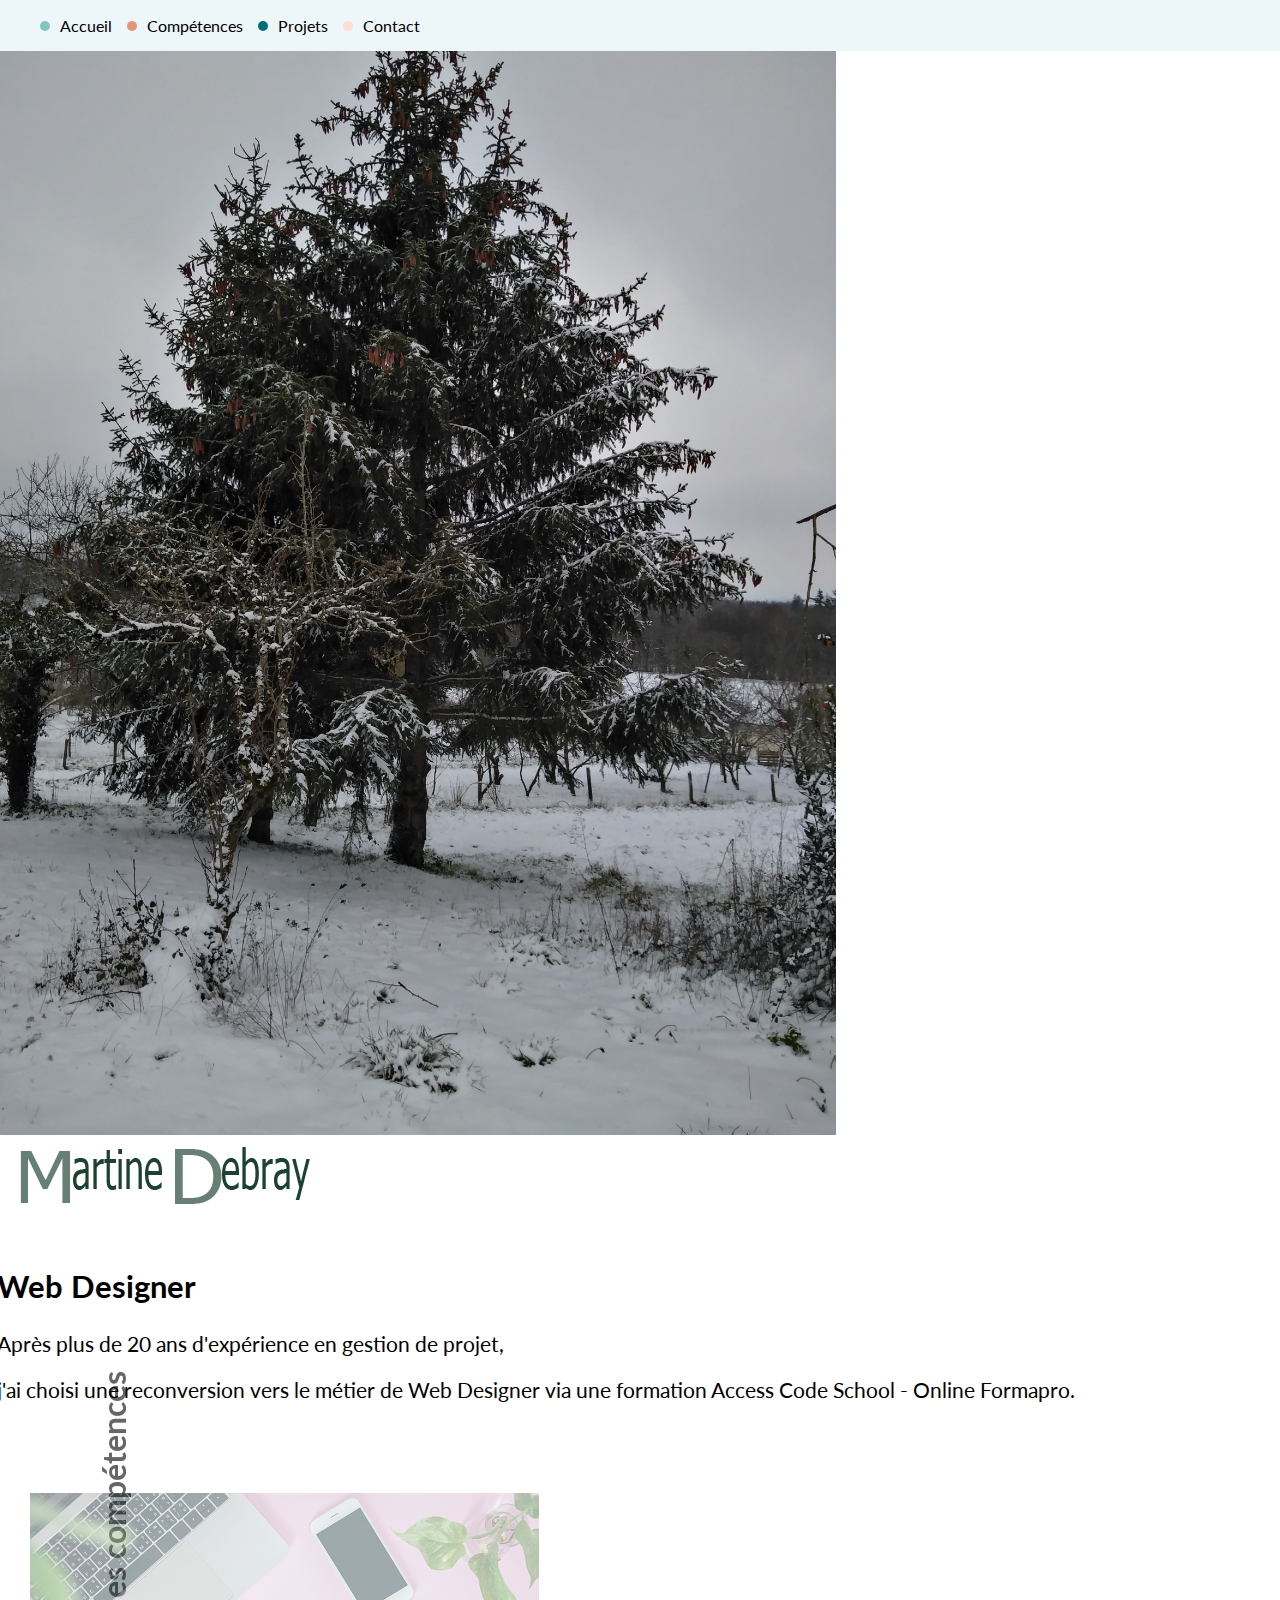
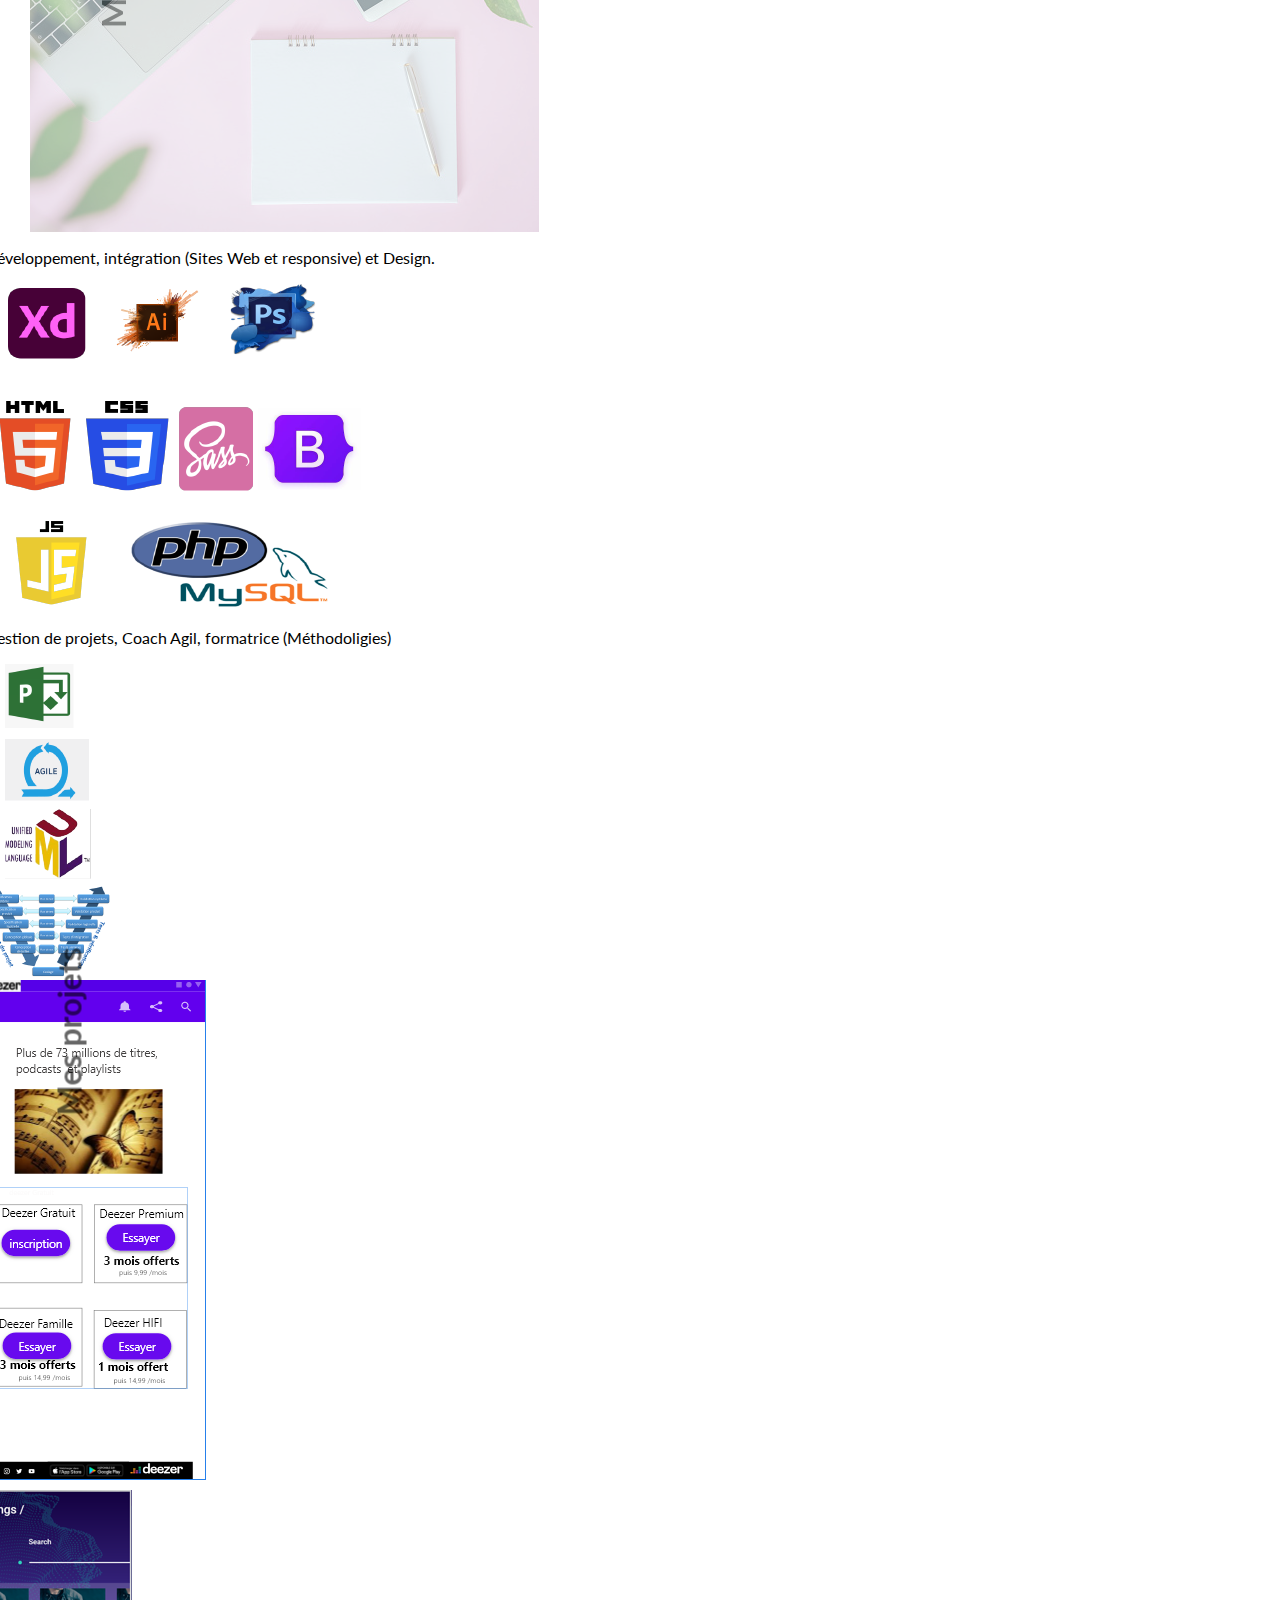
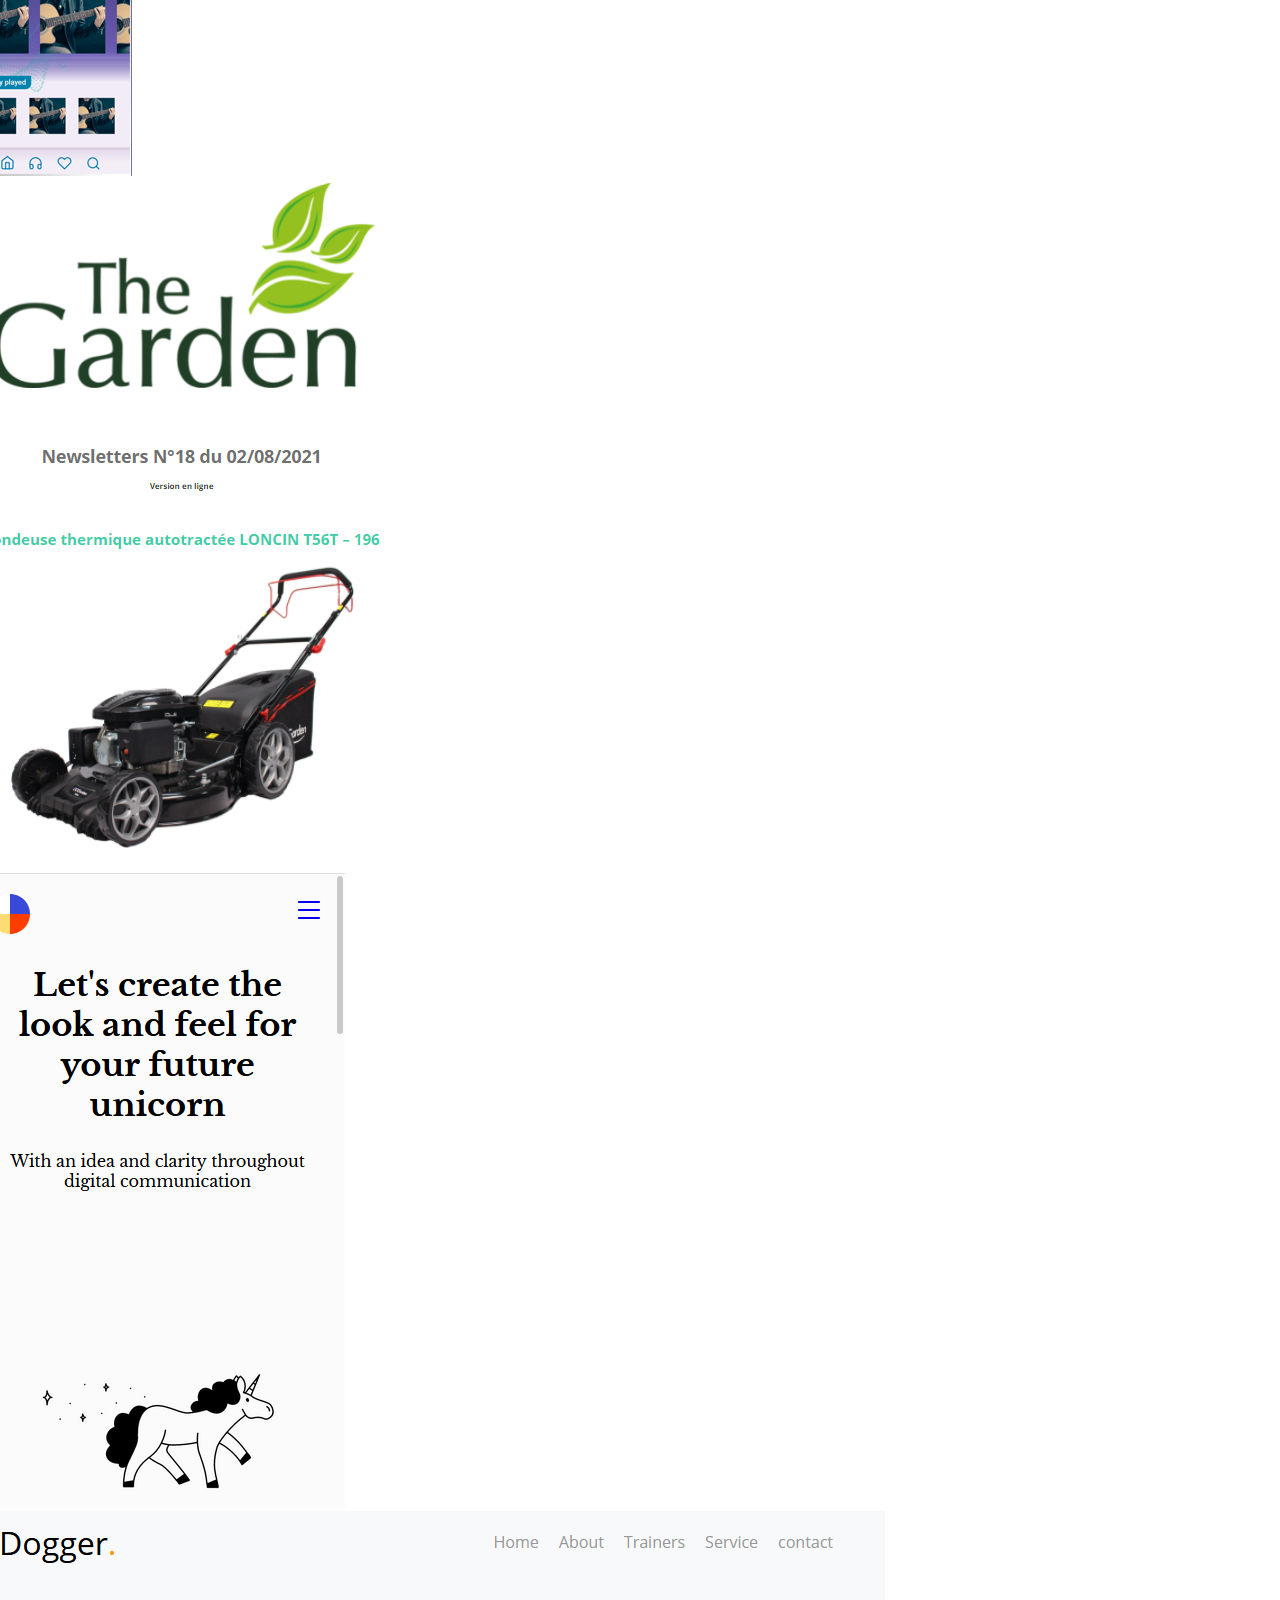
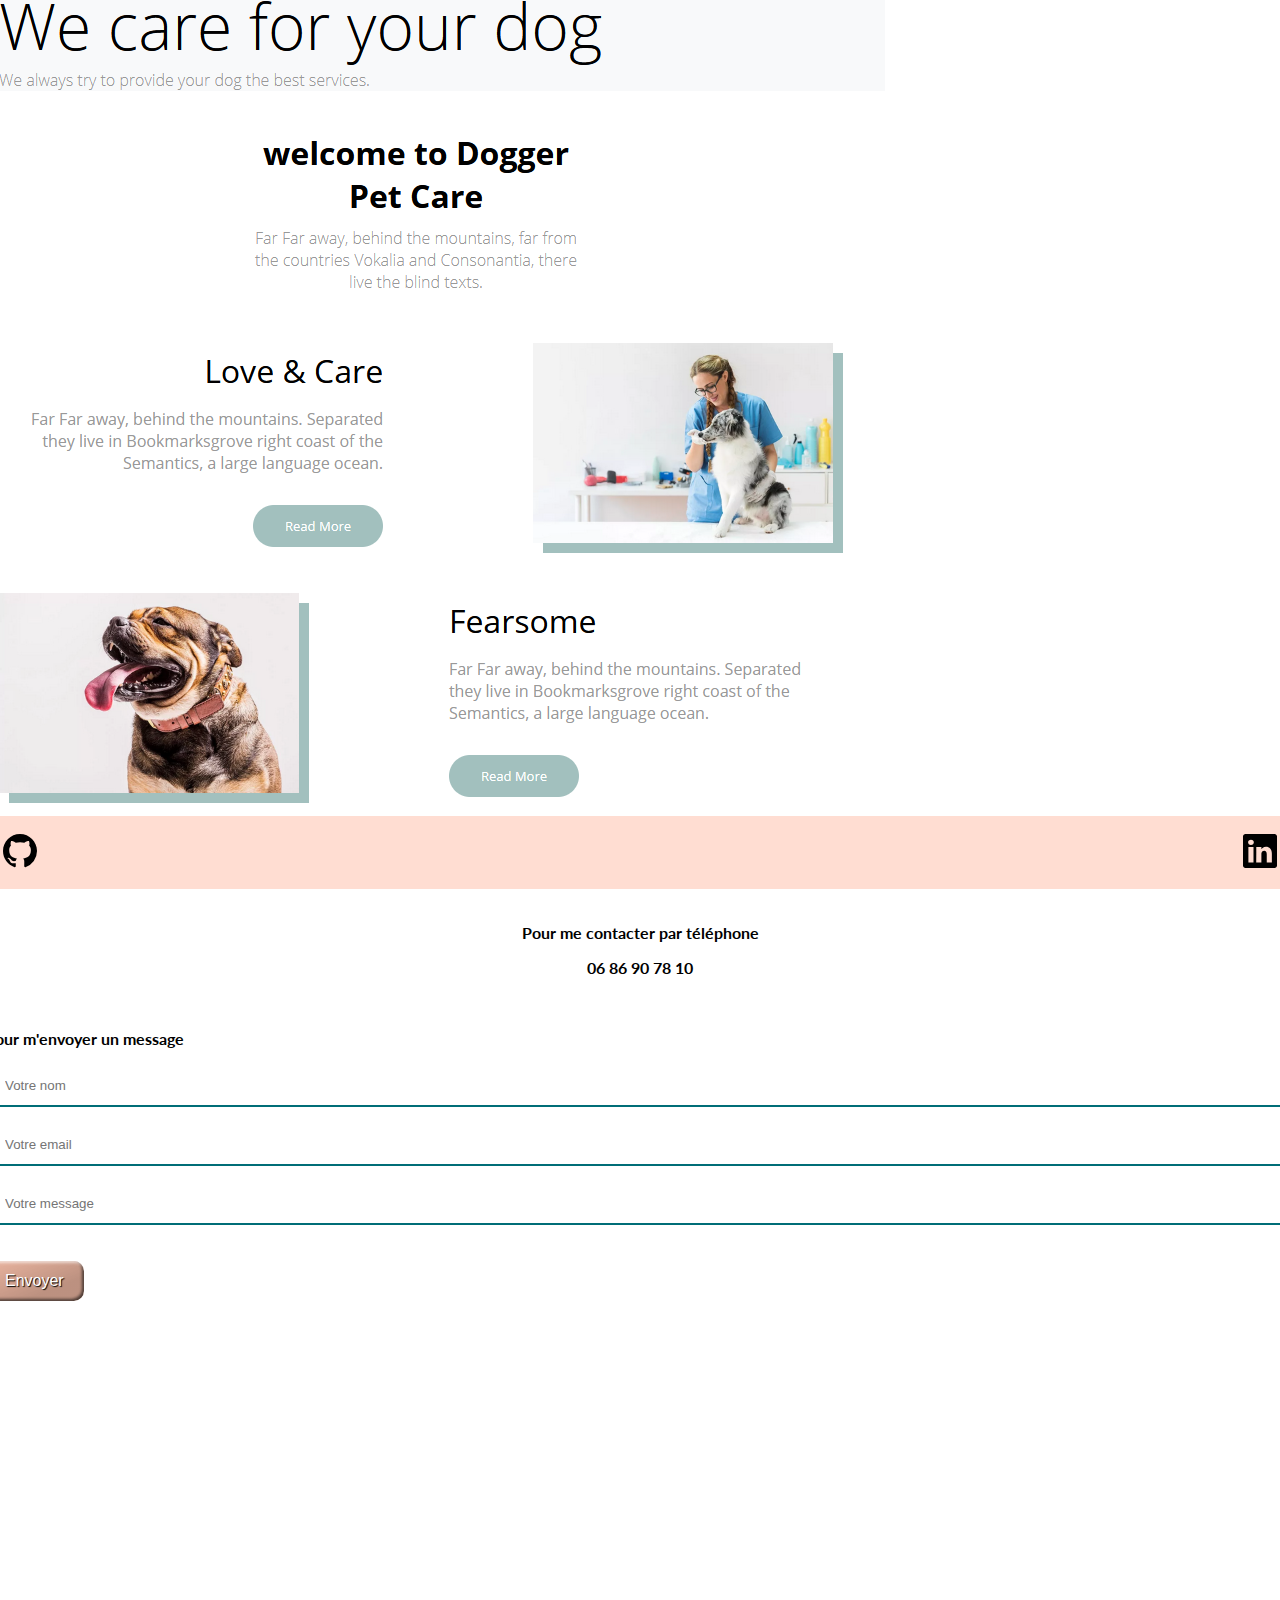
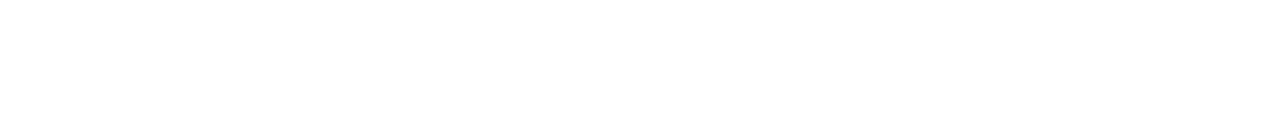
==== commit df2cf7ce: "nouvelle version Design responsive et NAV" ====
--- a/Index.html
+++ b/Index.html
@@ -1,5 +1,5 @@
 <!DOCTYPE html>
-<html lang="en">
+<html lang="fr">
 <head>
     <meta charset="UTF-8">
     <meta http-equiv="X-UA-Compatible" content="IE=edge">
@@ -13,16 +13,24 @@
     <title>Portfolio</title>
 </head>
 <body style="overflow-y: scroll;">
+    <div class="menu">
+        <ul>
+            <li><div class="liAcc"></div><a href="/#home">Accueil</a></li>
+            <li><div class="liCpt"></div><a href="/#Competences">Compétences</a></li>
+            <li><div class="liPjt"></div><a href="/#Projets">Projets</a></li>
+            <li><div class="liCtt"></div><a href="/#contact">Contact</a></li>
+        </ul>
+    </div>
     <section id="home">
         <div class="container-fluid">
             <div class="row min-vh-100">
-                <div class="col-lg-5 sect1Lft d-flex align-items-center justify-content-end p-0 position-relative">
+                <div class="col-lg-5 homeLft d-flex align-items-center justify-content-end position-relative p-0">
                     <img src="assets/images/IMG_20210210_151105.jpg" alt="image martine" class="photo-martine">
                     <div class="col-home h-100 position-absolute"></div>
                 </div>
-                <div class="col-lg-5 sect1Ctr d-flex align-items-center justify-content-end p-0">
+                <div class="col-lg-5 homeCtr d-flex align-items-center justify-content-end position-relative">
                     <div class="row d-flex justify-content-center">
-                        <div class="col-lg-12 sect1Txt text-justify" style="display: initial; right: 0px; opacity: 1; transition: all 1s ease 0s;">
+                        <div class="col-lg-12 homeCtrTxt text-justify" style="display: initial; opacity: 1; transition: all 1s ease 0s;">
                             <img src="assets/icons/martine.png" alt="logo martine">
                             <h2>Web Designer</h2>
                             <p>Après plus de 20 ans d'expérience en gestion de projet,</p>
@@ -30,42 +38,49 @@
                         </div>
                     </div>
                 </div>
-                <div class="col sect1Rgt d-flex align-items-center justify-content-end p-0 "></div>
+                <div class="col homeRgt d-flex align-items-center justify-content-end"></div>
             </div>
         </div>
     </section>
-    <section id="sect2">
+    <section id="Competences">
         <div class="container-fluid">
             <div class="row min-vh-100">
-                <div class="d-lg-flex justify-content-center">
-                    <div class="col-md-12 col-lg-1 p-md-0 p-lg-3 d-md-none d-lg-block sect2-1">
+                <div class="col-md-12 col-lg-2 sectCompetences d-flex align-items-center justify-content-end p-0">
+                    <h3 class="vertical">Mes compétences</h3>
+                </div>
+
+                <div class="col-md-12 col-lg-9 p-md-0 p-lg-3 d-md-none d-lg-block">
+
+                    <img src="assets/images/istockphoto-972079066-170667a.jpg" alt="Photo ordinateur" class="PhotoOrdi">
+                    <div class="sect2-txt position relative mx-auto ml-1 float-lg-right p-3">
+                        <p>Développement, intégration (Sites Web et responsive) et Design.</p>
+                        <img src="assets/images/OutilsWD.png" alt="photo outils Web Design & intégration">
+                    </div> 
+                    <div class="sect2-txt position relative mx-auto ml-1 float-lg-right p-3">
+                        <p>Gestion de projets, Coach Agil, formatrice (Méthodoligies)</p>
+                        <img src="assets/images/OutilsGdP.png" alt="Photo outils de gestion de projets">
                     </div>
-                    <div class="col-md-12 col-lg-8 p-md-0 p-lg-3 d-md-none d-lg-block">
-                        <img src="assets/images/istockphoto-972079066-170667a.jpg" alt="Photo ordinateur" class="PhotoOrdi">
-                        <div class="sect2-txt position relative mx-auto ml-1 float-lg-right p-3">
-                            <p></p>
-                        </div>
-                        <img src="assets/images/Tableau-outils.png" alt="photo ordinateur" class="Outils">
-                    </div>
-                    <div class="col-md-12 col-lg-3 p-md-0 p-lg-3 d-md-none d-lg-block sect2-1">
-                    </div> 
-                </div>             
+                </div>
+                <div class="col-md-12 col-lg-1 sectCompetences d-flex align-items-center justify-content-end p-0"></div>           
             </div>
         </div>
     </section>
     <section id="Projets">
         <div class="container-fluid">
             <div class="row min-vh-100">
-                <div class="col-md-12 col-lg-1 p-md-0 p-lg-3 sectProjets d-flex align-items-center justify-content-end p-0 position-relative">
-                    <div class="col-home h-100 position-absolute"></div>
+                <div class="col-md-12 col-lg-2 sectProjets d-flex align-items-center justify-content-end p-0">
+                    <h3 class="vertical">Mes projets</h3>
                 </div>
-                <div class="col-md-12 col-lg-10 d-flex align-items-center justify-content-end p-0">
-                    <div class="row d-flex justify-content-center">
-                        <div class="col-lg-12 sect1Txt text-justify" style="display: initial; right: 0px; opacity: 1; transition: all 1s ease 0s;">
-                        </div>
+                <div class="col-md-12 col-lg-9">
+                    <div class="row d-flex align-items-center justify-content-end p-0">
+                        <div class="col-md-4"><img src="assets/images/Deezer.png" alt="" class="img-fluid"></div>
+                        <div class="col-md-4"><img src="assets/images/Music.png" alt="" class="img-fluid"></div>
+                        <div class="col-md-4"><img src="assets/images/TheGarden.png" alt="" class="img-fluid"></div>
+                        <div class="col-md-4"><img src="assets/images/Licorne.png" alt="" class="img-fluid5"></div>
+                        <div class="col-md-4"><img src="assets/images/Doger.png" alt="" class="img-fluid"></div>
                     </div>
                 </div>
-                <div class="col sectProjets d-flex align-items-center justify-content-end p-0 "></div>
+                <div class="col-md-12 col-lg-1 sectProjets d-flex align-items-center justify-content-end p-0"></div>
             </div>
         </div>
     </section>
@@ -73,9 +88,9 @@
         <div class="container-fluid">
             <div class="row min-vh-100">
                 <div class="d-lg-flex justify-content-center">
-                    <div class="sectContact col-md-12 col-lg-4 p-md-0 p-lg-3 d-md-none d-lg-block">
+                    <div class="sectContact col-md-12 col-lg-5 d-md-none d-lg-block">
                     </div>
-                    <div class="col-md-12 col-lg-4 p-md-0 p-lg-3 d-md-none d-lg-block">
+                    <div class="col-md-12 col-lg-5 d-md-none d-lg-block">
                         <div class="position relative mx-auto ml-1 float-lg-right p-5">
                             <div class="divFlexLogo">
                                 <a href="https://github.com/DebrayM" target="_blank">
@@ -90,20 +105,20 @@
                                </a>
                            </div>
                            <div class="Tel">
-                                <p class="gras">Me joindre par téléphone</p>
+                                <p class="gras">Pour me contacter par téléphone</p>
                                 <p class="gras">06 86 90 78 10</p>
                            </div>
-
+                           <form name="formContact" method="post"></form>
                             <div id="formContact">
-                                <label for="">M'envoyer un message</label>
-                                <input type="text" id="name" name="name" placeholder="Votre nom">
-                                <input type="text" id="mail" name="mail"placeholder="Votre email">
-                                <input type="textarea" id="subject" name="subject" placeholder="Votre message">
+                                <label for="formContact">Pour m'envoyer un message</label>
+                                <input type="text" id="name" name="name" placeholder="Votre nom" required>
+                                <input type="text" id="mail" name="mail"placeholder="Votre email" required>
+                                <input type="textarea" id="subject" name="subject" placeholder="Votre message" required>
                             </div>
-                            <button type="button" class="styled">Envoyer</button>  
+                            <button type="submit" id="formContactBTN" class="styled">Envoyer</button>  
                         </div>
                     </div>
-                    <div class="sectContact col-md-12 col-lg-4 p-md-0 p-lg-3 d-md-none d-lg-block sect2-1">
+                    <div class="sectContact col-md-12 col-lg-2 d-md-none d-lg-block">
                     </div> 
                 </div>             
             </div>
--- a/assets/css/style.css
+++ b/assets/css/style.css
@@ -11,8 +11,12 @@
   margin: 0;
 }
 
+.menu {
+  display: none;
+}
+
 .photo-martine {
-  max-width: 60%;
+  max-width: 100%;
 }
 
 .row {
@@ -33,43 +37,35 @@
   width: 90%;
   left: 0;
 }
-#home .sect1Lft img {
+#home .homeLft img {
+  z-index: 5;
+  position: relative;
+  max-width: 100%;
+  padding-top: 0;
+}
+#home .homeCtr {
   z-index: 10;
-  position: absolute;
-  width: 350px;
-  max-width: 65%;
-  vertical-align: middle;
+  background-color: white;
+  padding-left: 3vh;
+  padding-right: 3vh;
 }
-#home .sect1Ctr {
-  margin-left: 3vh;
-  margin-right: 3vh;
+#home .homeCtr .homeCtrTxt {
+  font-size: 1.3em;
+  position: relative;
+  padding: 2vh;
 }
-#home .sect1Ctr .sect1Txt {
-  font-size: 1.3em;
-  padding-left: 60px;
-  padding-right: 180px;
-  padding-top: 170px;
-  padding-bottom: 100px;
-  position: relative;
-}
-#home .sect1Rgt {
-  background-color: #83C5BE;
-}
-#home .bloc-home {
-  right: 0;
-  bottom: 12%;
-  padding-bottom: 535px;
-  width: 60px;
+#home .homeRgt {
+  display: none;
 }
 
-#sect2 {
+#Competences {
   display: block;
 }
-#sect2 .sect2-1 {
+#Competences .sectCompetences {
   background-color: #E29578;
   opacity: 0.6;
 }
-#sect2 .PhotoOrdi {
+#Competences .PhotoOrdi {
   display: none;
 }
 
@@ -115,23 +111,19 @@
 }
 #contact #formContact input {
   margin-bottom: 2vh;
-  border-color: #006D77;
   padding: 12px 20px;
-  display: inline-block;
-  box-sizing: border-box;
   width: 100%;
-  border: 3px solid #006D77;
-  border-radius: 4px;
+  border: none;
+  border-bottom: 2px solid #006D77;
 }
 #contact #formContact #name {
-  width: 30vh;
+  width: 100%;
 }
 #contact #formContact #mail {
-  width: 40vh;
+  width: 100%;
 }
 #contact #formContact #subject {
-  width: 40vh;
-  height: 8vh;
+  width: 100%;
 }
 #contact button {
   margin-top: 2vh;
--- a/assets/css/styleDesk.css
+++ b/assets/css/styleDesk.css
@@ -0,0 +1,75 @@
+@media (min-width: 1200px) {
+  /*rgb(226, 149, 120)*/
+  /*rgb(255, 221, 210)*/
+  /*rgb(237, 246, 249)*/
+  /*rgb(131, 197, 190)*/
+  /*rgb(0, 109, 119)*/
+  .menu {
+    display: inline-block;
+    z-index: 20;
+    width: 100%;
+    background-color: #EDF6F9;
+    position: fixed;
+    text-align: left;
+  }
+  .menu ul {
+    list-style: none;
+    display: flex;
+    flex-direction: row;
+    gap: 15px;
+  }
+  .menu ul li {
+    display: flex;
+    align-items: center;
+    gap: 10px;
+  }
+  .menu ul li div {
+    width: 10px;
+    height: 10px;
+    border-radius: 50%;
+  }
+  .menu ul li div.liCpt {
+    background-color: #E29578;
+  }
+  .menu ul li div.liAcc {
+    background-color: #83C5BE;
+  }
+  .menu ul li div.liPjt {
+    background-color: #006D77;
+  }
+  .menu ul li div.liCtt {
+    background-color: #FFDDD2;
+  }
+  .menu ul li a {
+    text-decoration: none;
+    color: black;
+  }
+
+  .vertical {
+    transform: rotate(-90deg);
+    font-weight: 700;
+    font-size: 2rem;
+    position: absolute;
+  }
+
+  #home .homeLft img {
+    max-width: 65%;
+  }
+  #home .homeRgt {
+    background-color: #83C5BE;
+  }
+
+  #Competences .PhotoOrdi {
+    padding-left: 5vh;
+    padding-top: 5vh;
+    opacity: 0.4;
+    display: block;
+  }
+
+  #Projets .imgProjet30 {
+    width: 30%;
+  }
+  #Projets .imgProjet45 {
+    width: 45%;
+  }
+}/*# sourceMappingURL=styleDesk.css.map */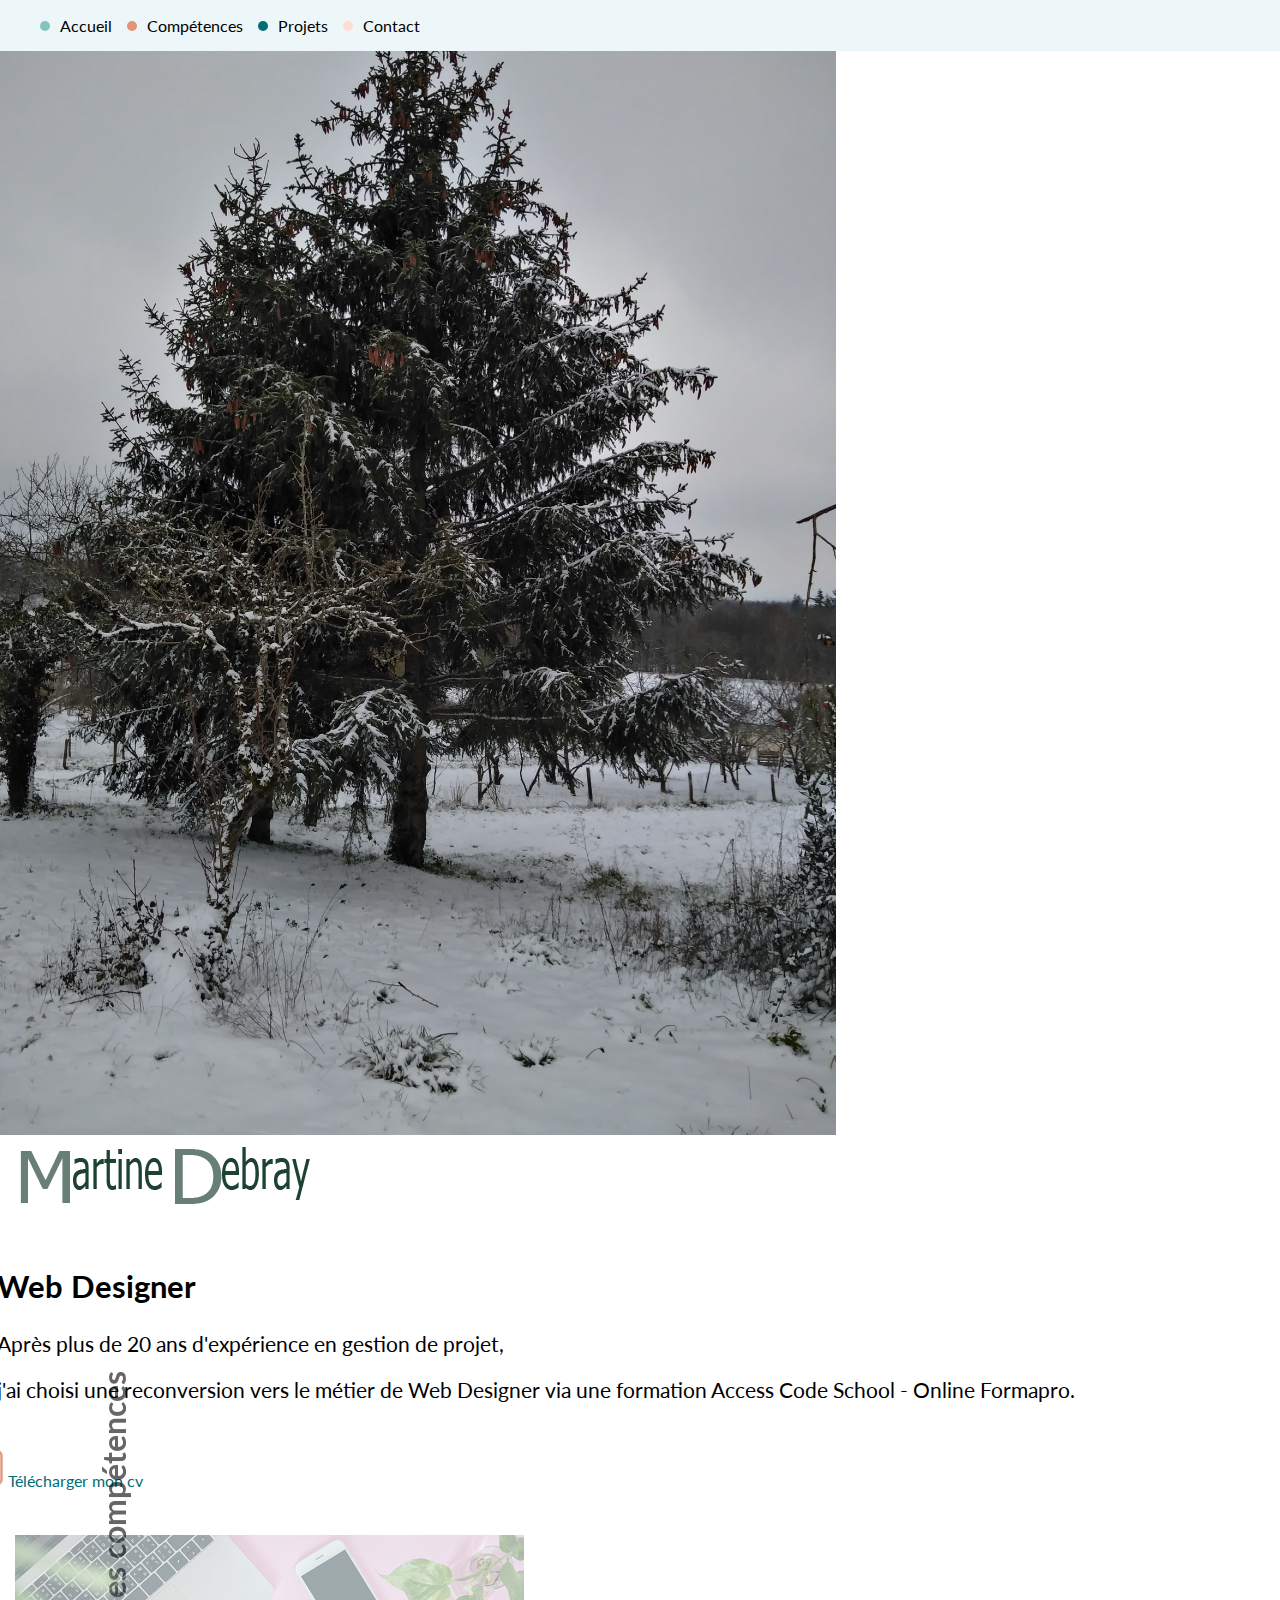
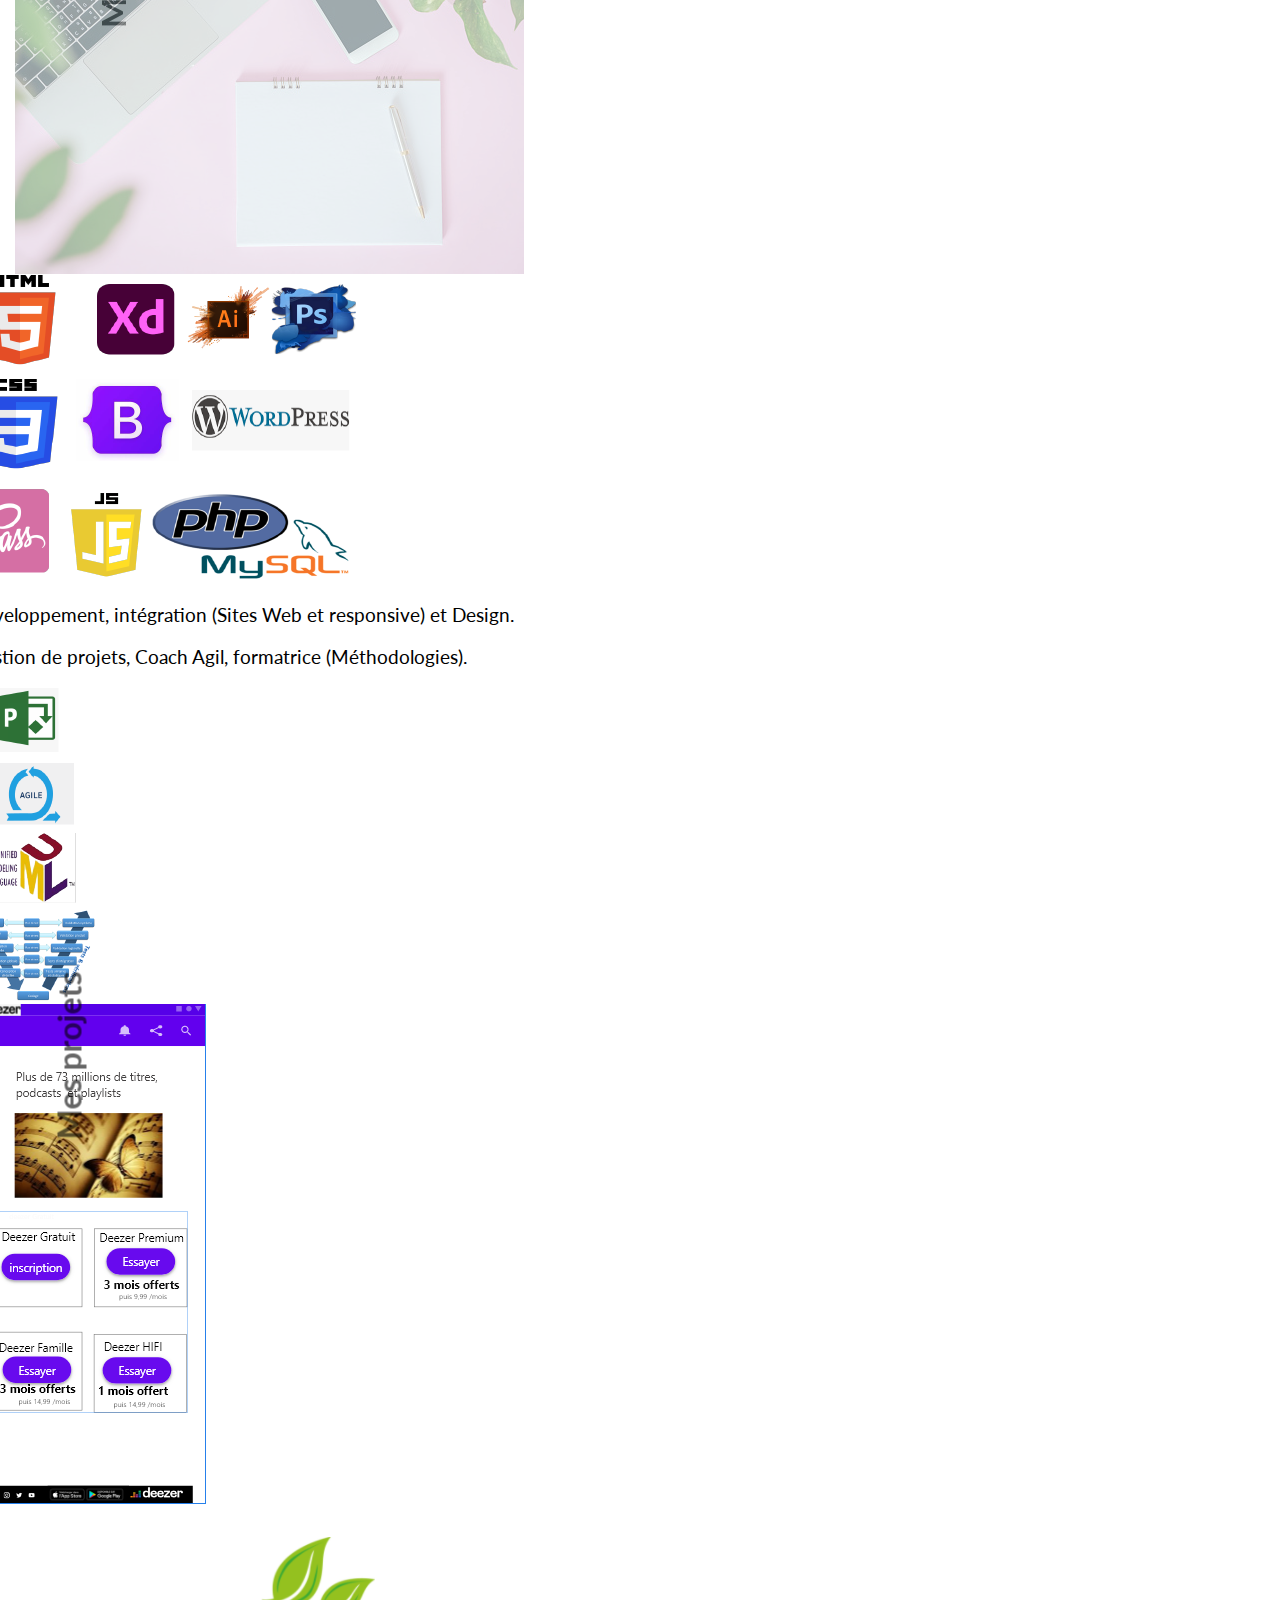
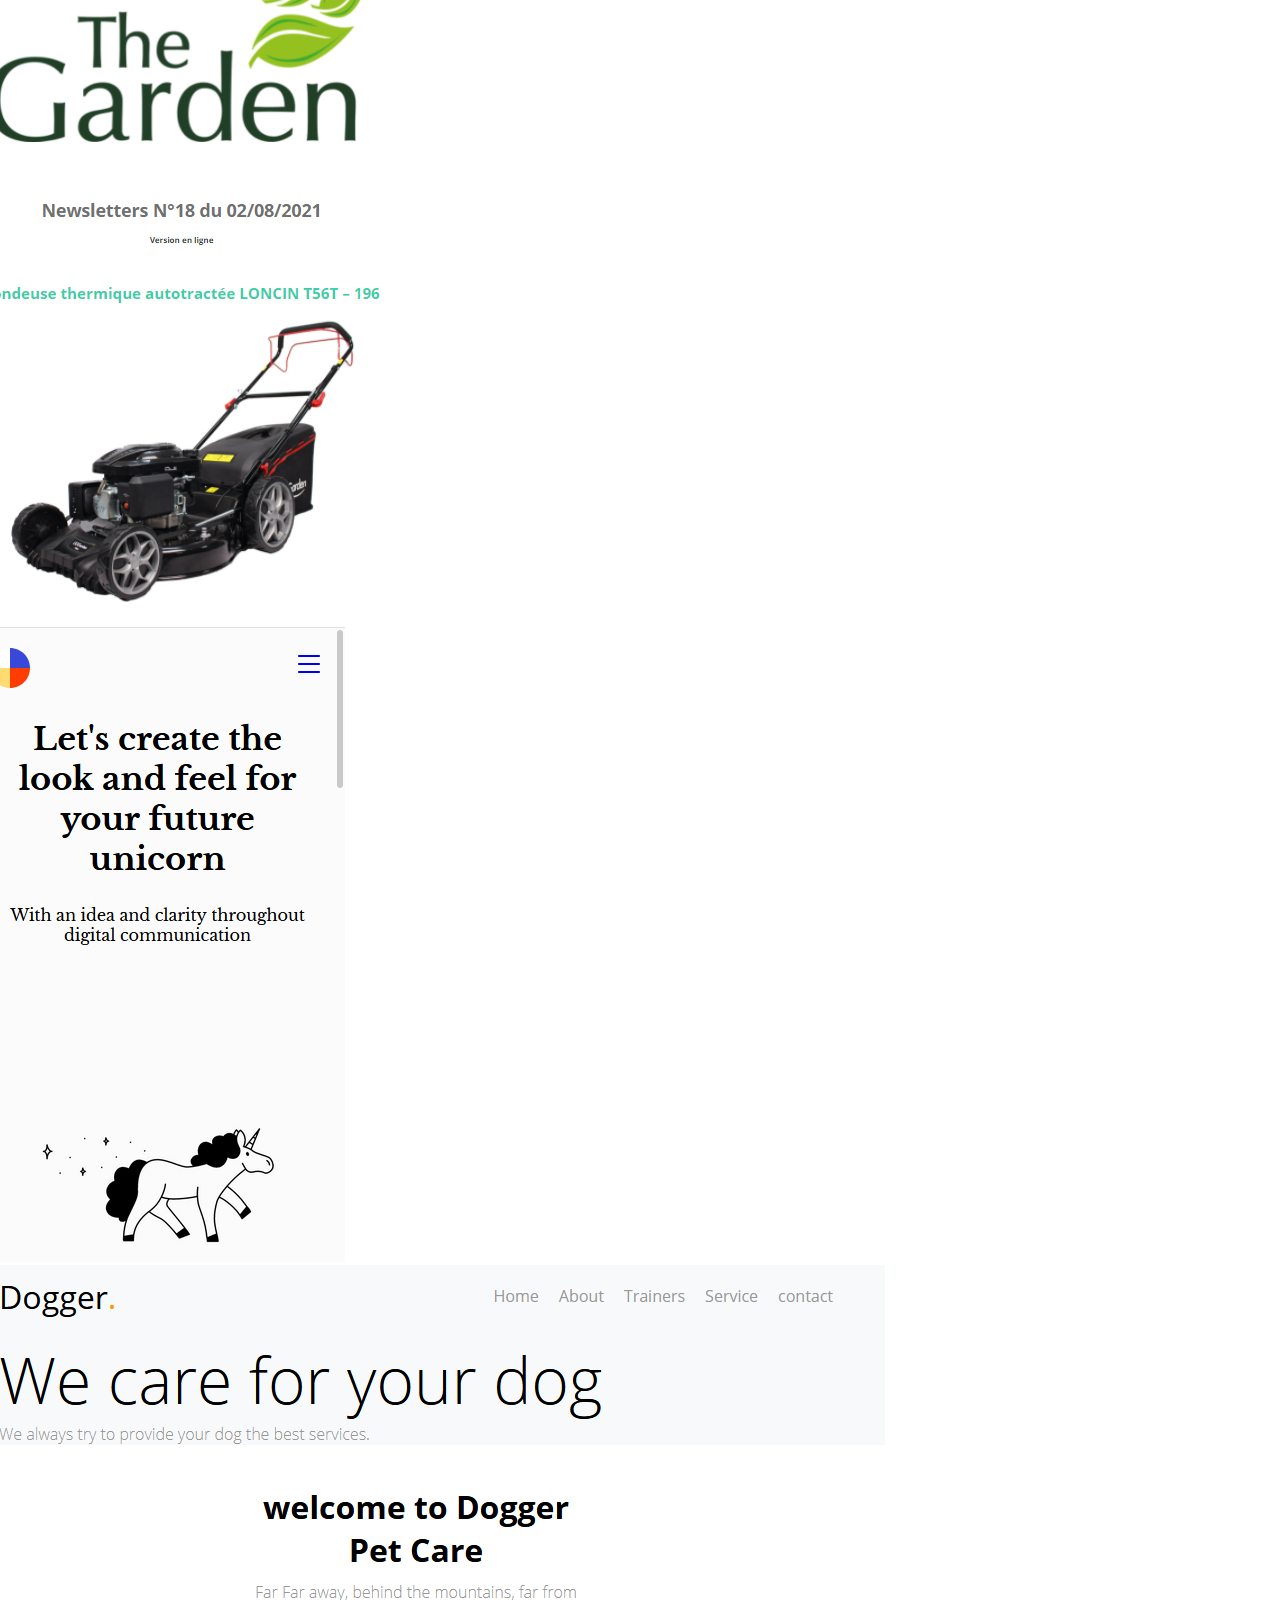
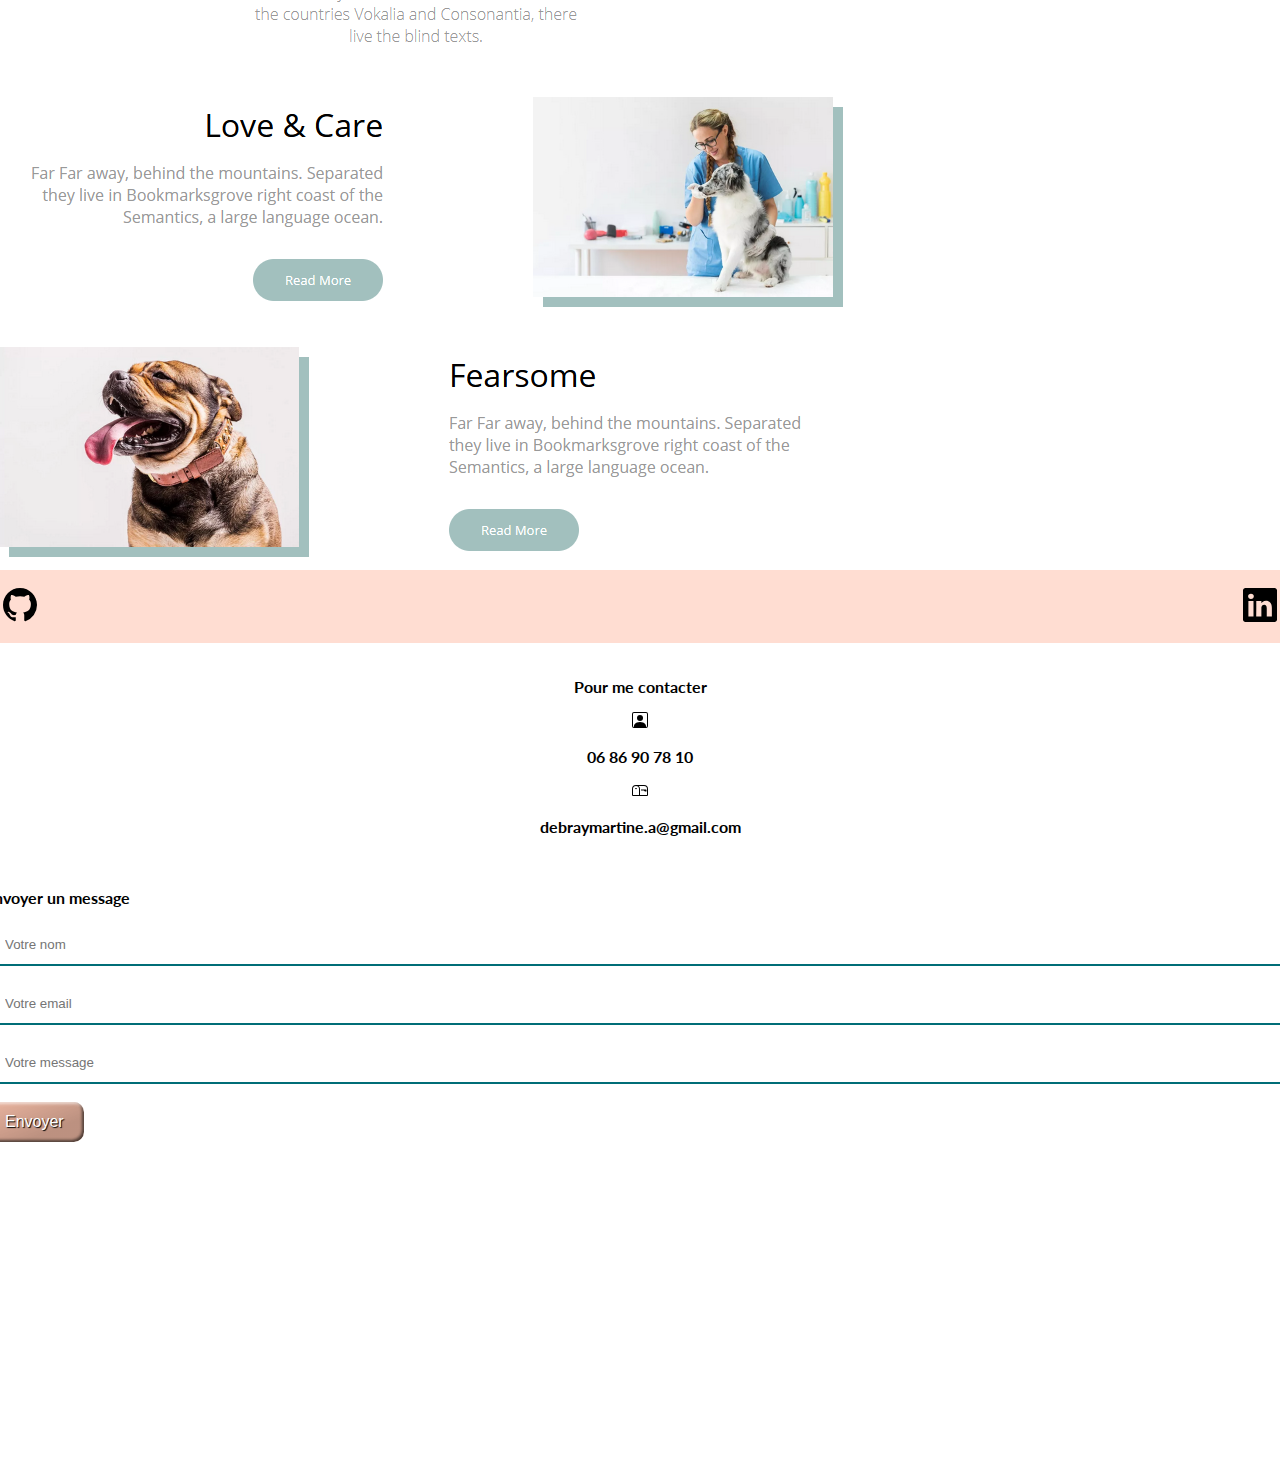
==== commit d1c7c1bf: "mise à jour portFolio" ====
--- a/Index.html
+++ b/Index.html
@@ -48,20 +48,34 @@
                 <div class="col-md-12 col-lg-2 sectCompetences d-flex align-items-center justify-content-end p-0">
                     <h3 class="vertical">Mes compétences</h3>
                 </div>
-
                 <div class="col-md-12 col-lg-9 p-md-0 p-lg-3 d-md-none d-lg-block">
-
-                    <img src="assets/images/istockphoto-972079066-170667a.jpg" alt="Photo ordinateur" class="PhotoOrdi">
-                    <div class="sect2-txt position relative mx-auto ml-1 float-lg-right p-3">
-                        <p>Développement, intégration (Sites Web et responsive) et Design.</p>
-                        <img src="assets/images/OutilsWD.png" alt="photo outils Web Design & intégration">
-                    </div> 
-                    <div class="sect2-txt position relative mx-auto ml-1 float-lg-right p-3">
-                        <p>Gestion de projets, Coach Agil, formatrice (Méthodoligies)</p>
-                        <img src="assets/images/OutilsGdP.png" alt="Photo outils de gestion de projets">
+                    <div class="row">
+                        <div class="col-12 col-lg-6 d-flex align-items-center justify-content-end">
+                            <img src="assets/icons/logoCV.png" alt="logo CV" class="logocv">
+                            <a href="assets/fichiers/MartineDebray.pdf" download="CV MArtine Debray 2021">Télécharger mon cv</a>
+                        </div>
+                        <div class="col-12 col-lg-6">
+                            <img src="assets/images/istockphoto-972079066-170667a.jpg" alt="Photo ordinateur" class="PhotoOrdi">
+                        </div>
+                    </div>
+                    <div class="row">
+                        <div class="col-12 col-lg-6 d-flex align-items-center justify-content-center">
+                            <img src="assets/images/OutilsWD.png" alt="photo outils Web Design & intégration">
+                        </div>
+                        <div class="col-12 col-lg-6 d-flex align-items-center justify-content-center">
+                            <p class="sectCompetences-text">Développement, intégration (Sites Web et responsive) et Design.</p>
+                        </div>
+                    </div>
+                    <div class="row">
+                        <div class="col-12 col-lg-6 d-flex align-items-center justify-content-center">
+                            <p class="sectCompetences-text">Gestion de projets, Coach Agil, formatrice (Méthodologies).</p>
+                        </div>
+                        <div class="col-12 col-lg-6 d-flex align-items-center justify-content-center">
+                            <img src="assets/images/OutilsGdP.png" alt="Photo outils de gestion de projets">
+                        </div>
                     </div>
                 </div>
-                <div class="col-md-12 col-lg-1 sectCompetences d-flex align-items-center justify-content-end p-0"></div>           
+                <div class="col-md-12 col-lg-1 sectCompetences d-flex align-items-center justify-content-end p-0"></div>  
             </div>
         </div>
     </section>
@@ -105,18 +119,28 @@
                                </a>
                            </div>
                            <div class="Tel">
-                                <p class="gras">Pour me contacter par téléphone</p>
+                                <p class="gras">Pour me contacter</p>
+                                <svg xmlns="http://www.w3.org/2000/svg" width="16" height="16" fill="currentColor" class="bi bi-person-square" viewBox="0 0 16 16">
+                                    <path d="M11 6a3 3 0 1 1-6 0 3 3 0 0 1 6 0z"/>
+                                    <path d="M2 0a2 2 0 0 0-2 2v12a2 2 0 0 0 2 2h12a2 2 0 0 0 2-2V2a2 2 0 0 0-2-2H2zm12 1a1 1 0 0 1 1 1v12a1 1 0 0 1-1 1v-1c0-1-1-4-6-4s-6 3-6 4v1a1 1 0 0 1-1-1V2a1 1 0 0 1 1-1h12z"/>
+                                </svg>
                                 <p class="gras">06 86 90 78 10</p>
+                                <svg xmlns="http://www.w3.org/2000/svg" width="16" height="16" fill="currentColor" class="bi bi-mailbox" viewBox="0 0 16 16">
+                                    <path d="M4 4a3 3 0 0 0-3 3v6h6V7a3 3 0 0 0-3-3zm0-1h8a4 4 0 0 1 4 4v6a1 1 0 0 1-1 1H1a1 1 0 0 1-1-1V7a4 4 0 0 1 4-4zm2.646 1A3.99 3.99 0 0 1 8 7v6h7V7a3 3 0 0 0-3-3H6.646z"/>
+                                    <path d="M11.793 8.5H9v-1h5a.5.5 0 0 1 .5.5v1a.5.5 0 0 1-.5.5h-1a.5.5 0 0 1-.354-.146l-.853-.854zM5 7c0 .552-.448 0-1 0s-1 .552-1 0a1 1 0 0 1 2 0z"/>
+                                </svg>
+                                <p class="gras">debraymartine.a@gmail.com</p>
                            </div>
-                           <form name="formContact" method="post"></form>
+                           <form action="mailto:debraymartine.a@gmail.com" name="formContact" method="post" enctype="text/plain">
                             <div id="formContact">
-                                <label for="formContact">Pour m'envoyer un message</label>
-                                <input type="text" id="name" name="name" placeholder="Votre nom" required>
-                                <input type="text" id="mail" name="mail"placeholder="Votre email" required>
-                                <input type="textarea" id="subject" name="subject" placeholder="Votre message" required>
+                                <label for="formContact">Envoyer un message</label>
+                                <input type="text" id="name" name="name" size=50 maxlenght=50 placeholder="Votre nom" required/>
+                                <input type="email" id="mail" name="mail"size=50 maxlenght=50 placeholder="Votre email" required/>
+                                <input type="textarea" id="subject" name="subject" size=500 maxlength=500 placeholder="Votre message" required onkeyup="adjust_textarea(this)"/>
                             </div>
-                            <button type="submit" id="formContactBTN" class="styled">Envoyer</button>  
+                            <input type="button" id="formContactBTN" class="styled" value="Envoyer"/>  
                         </div>
+                        </form>
                     </div>
                     <div class="sectContact col-md-12 col-lg-2 d-md-none d-lg-block">
                     </div> 
--- a/assets/css/style.css
+++ b/assets/css/style.css
@@ -67,6 +67,16 @@
 }
 #Competences .PhotoOrdi {
   display: none;
+}
+#Competences .logocv {
+  width: 34px;
+}
+#Competences a {
+  text-decoration: none;
+  color: #006D77;
+}
+#Competences .sectCompetences-text {
+  font-size: 1.2em;
 }
 
 #Projets {
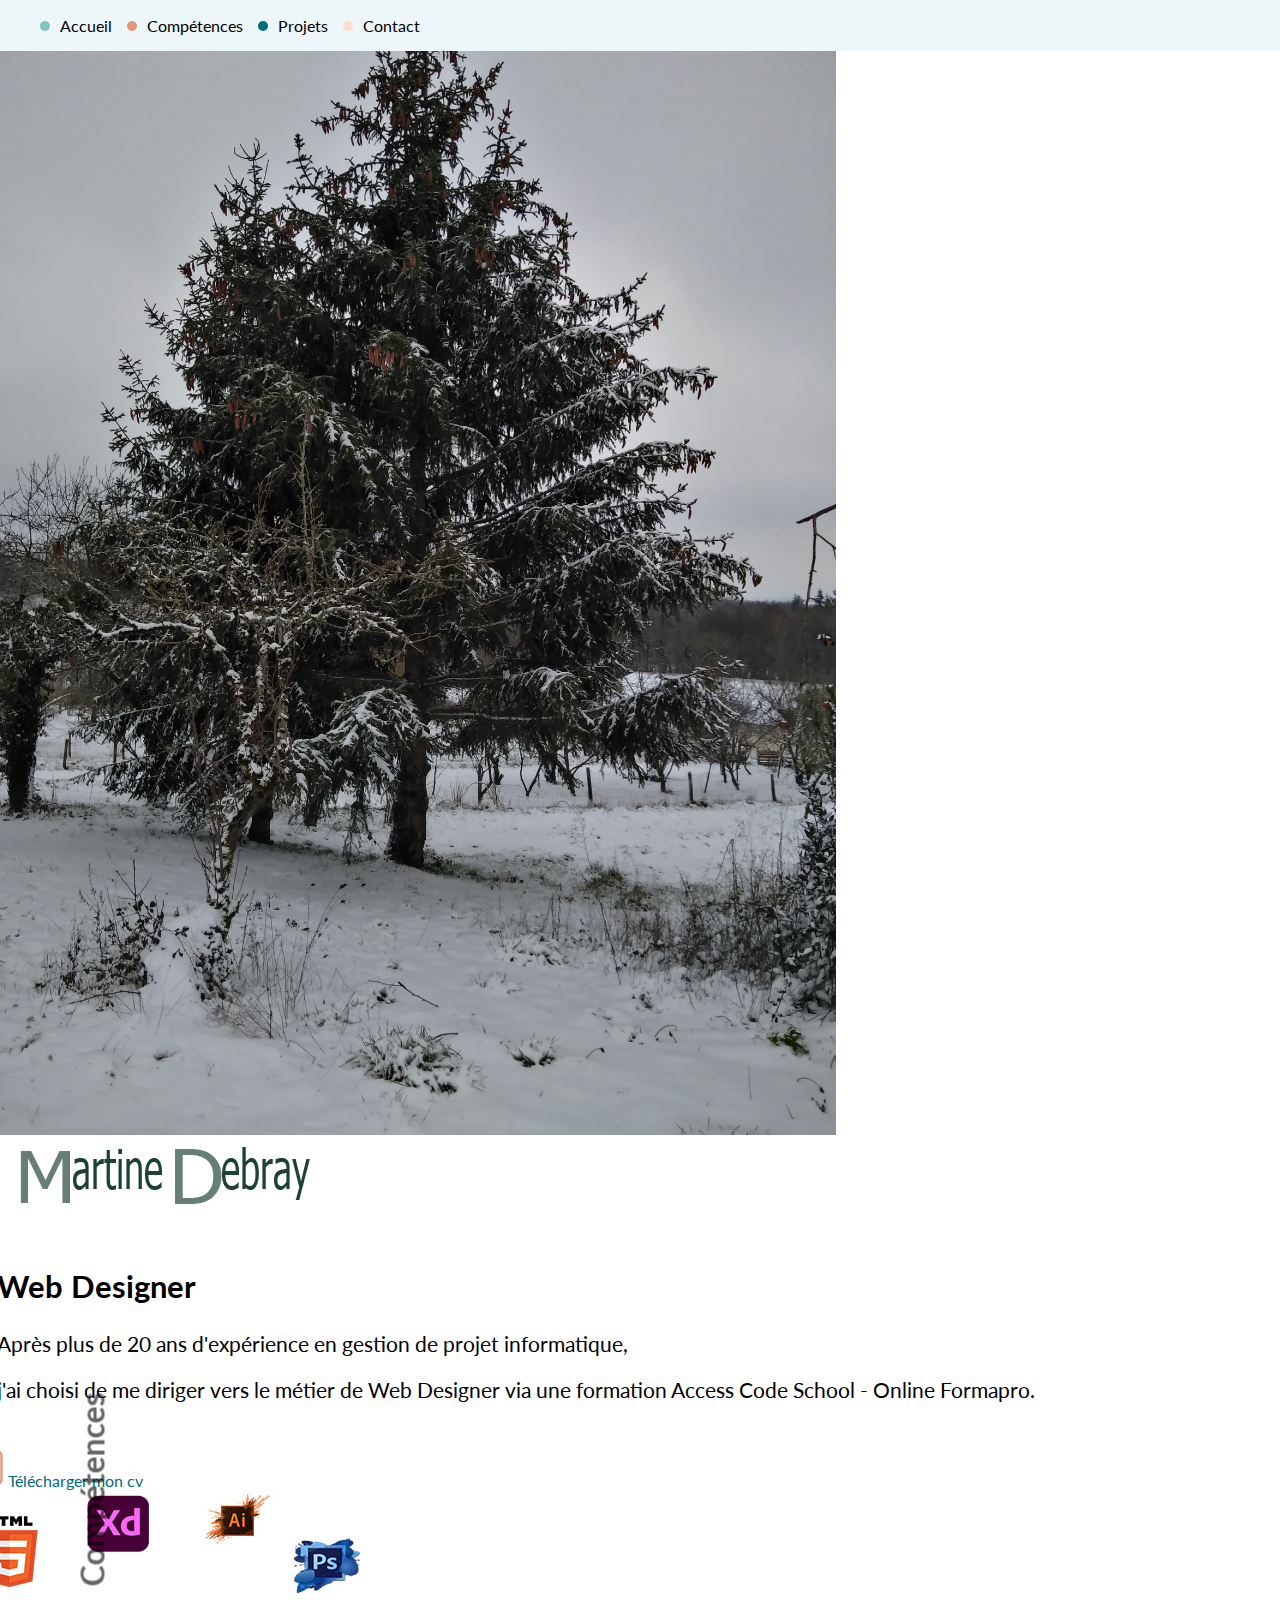
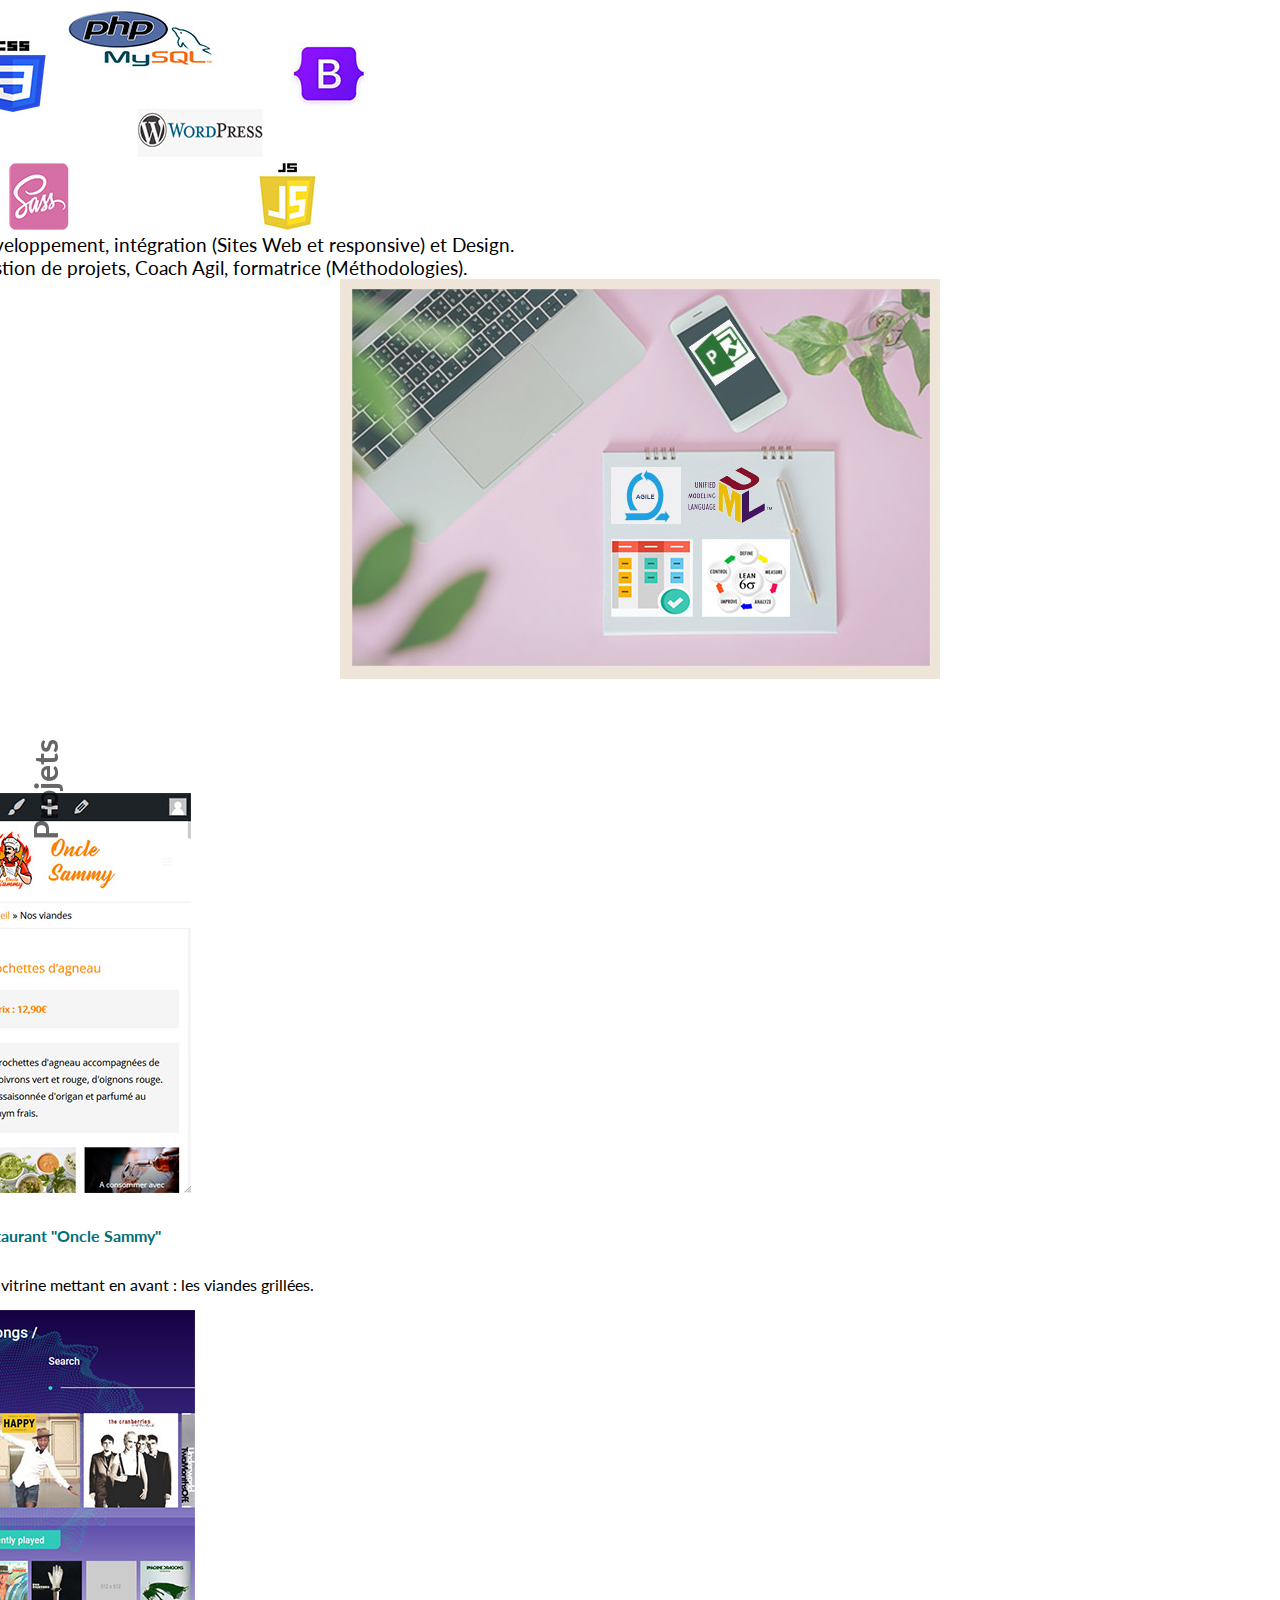
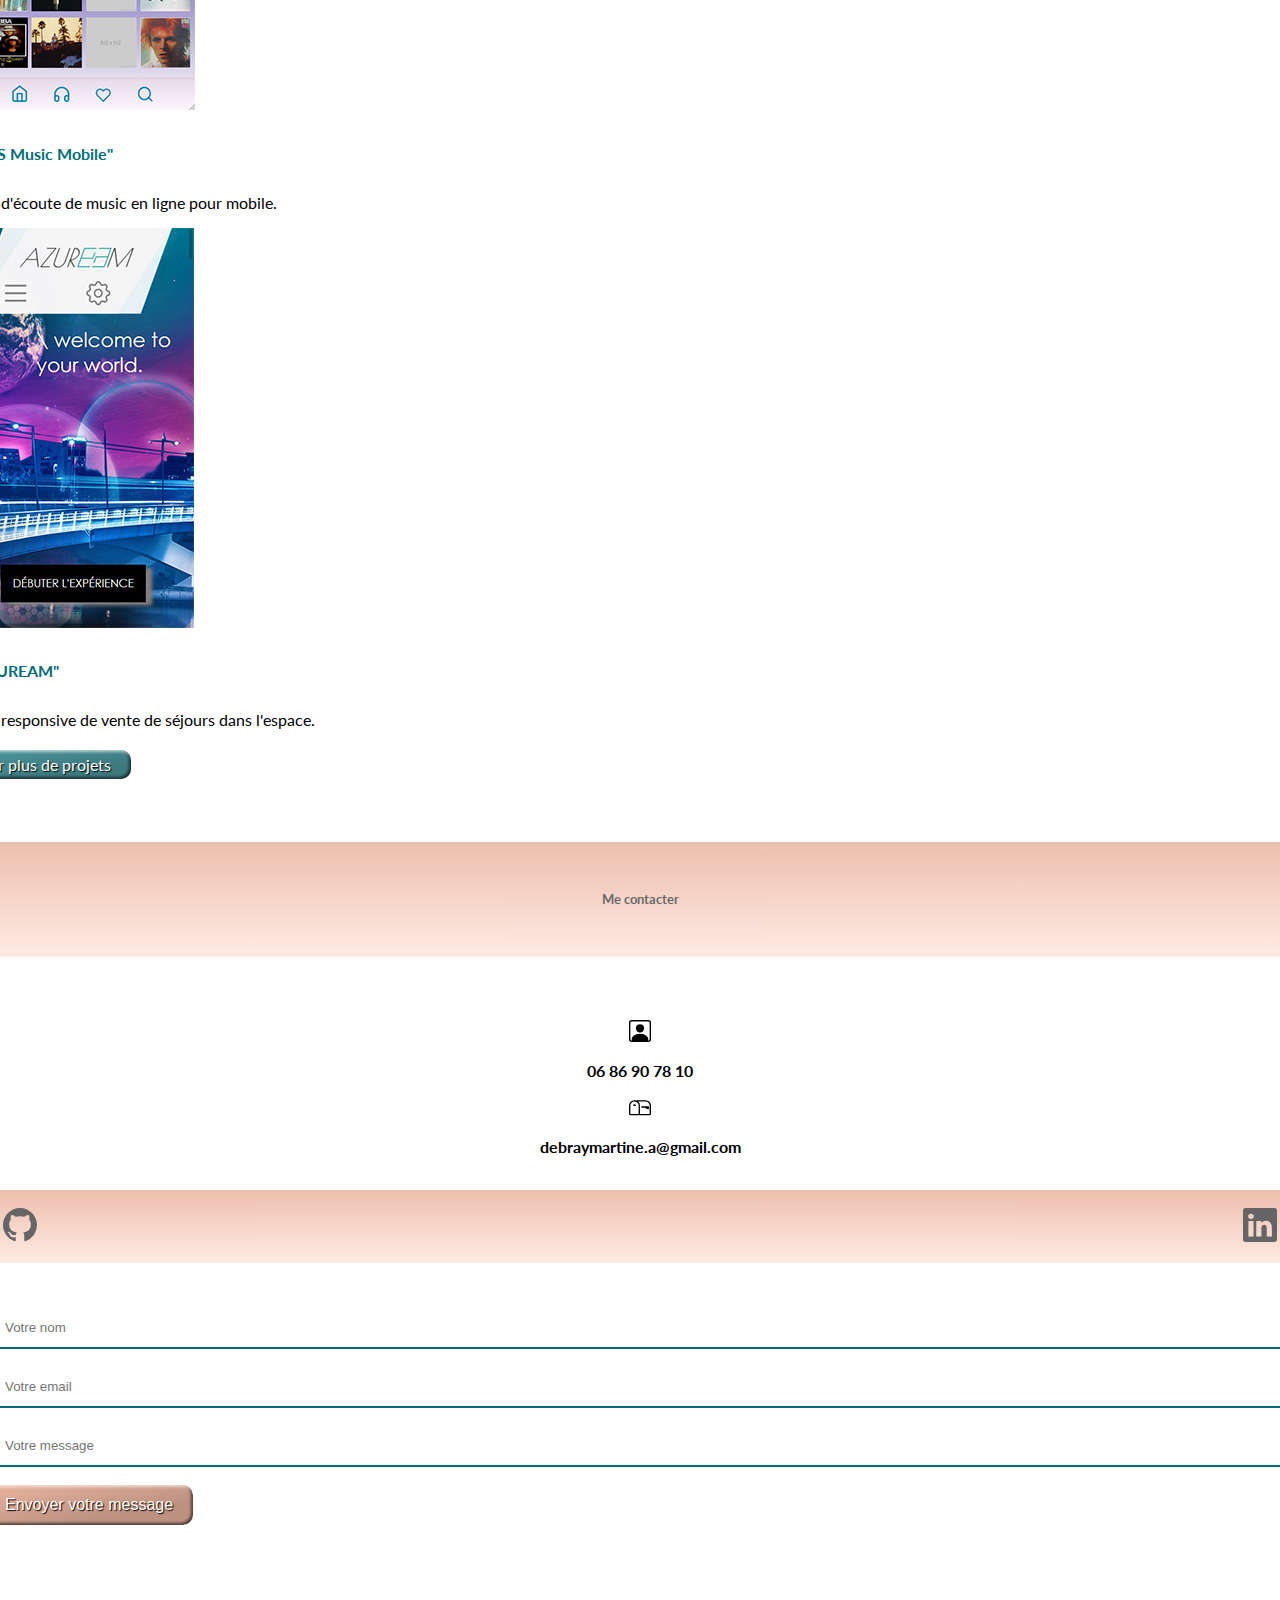
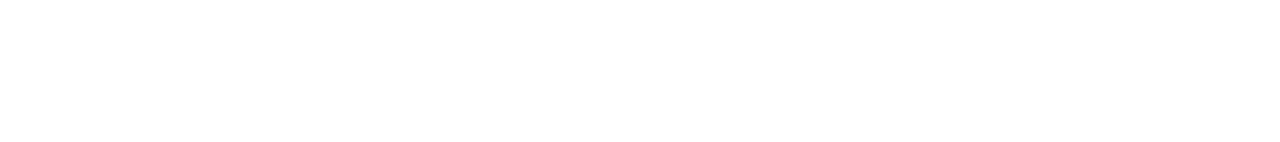
==== commit 39cb5633: "commit première version animée" ====
--- a/Index.html
+++ b/Index.html
@@ -33,8 +33,8 @@
                         <div class="col-lg-12 homeCtrTxt text-justify" style="display: initial; opacity: 1; transition: all 1s ease 0s;">
                             <img src="assets/icons/martine.png" alt="logo martine">
                             <h2>Web Designer</h2>
-                            <p>Après plus de 20 ans d'expérience en gestion de projet,</p>
-                            <p>j'ai choisi une reconversion vers le métier de Web Designer via une formation Access Code School - Online Formapro.</p>
+                            <p>Après plus de 20 ans d'expérience en gestion de projet informatique,</p>
+                            <p>j'ai choisi de me diriger vers le métier de Web Designer via une formation Access Code School - Online Formapro.</p>
                         </div>
                     </div>
                 </div>
@@ -45,104 +45,119 @@
     <section id="Competences">
         <div class="container-fluid">
             <div class="row min-vh-100">
-                <div class="col-md-12 col-lg-2 sectCompetences d-flex align-items-center justify-content-end p-0">
-                    <h3 class="vertical">Mes compétences</h3>
+                <div class="col-md-12 col-lg-2 CompetencesLft d-flex align-items-center justify-content-end p-0">
+                    <h3 class="vertical">Compétences</h3>
                 </div>
                 <div class="col-md-12 col-lg-9 p-md-0 p-lg-3 d-md-none d-lg-block">
                     <div class="row">
-                        <div class="col-12 col-lg-6 d-flex align-items-center justify-content-end">
+                        <div class="col-12 col-lg-6 d-flex align-items-center justify-content-end pt-5 pb-5">
                             <img src="assets/icons/logoCV.png" alt="logo CV" class="logocv">
                             <a href="assets/fichiers/MartineDebray.pdf" download="CV MArtine Debray 2021">Télécharger mon cv</a>
                         </div>
-                        <div class="col-12 col-lg-6">
-                            <img src="assets/images/istockphoto-972079066-170667a.jpg" alt="Photo ordinateur" class="PhotoOrdi">
+                    </div>
+                    <div class="row">
+                        <div class="col-12 col-lg-6 d-flex align-items-center justify-content-center anim-wd">
+                            <img src="assets/images/OutilsWD_400.jpg" alt="photo outils Web Design & intégration">
+                        </div>
+                        <div class="col-12 col-lg-6 d-flex align-items-center justify-content-left">
+                            <p class="sectCompetences-text"> Développement, intégration (Sites Web et responsive) et Design.</p>
                         </div>
                     </div>
                     <div class="row">
-                        <div class="col-12 col-lg-6 d-flex align-items-center justify-content-center">
-                            <img src="assets/images/OutilsWD.png" alt="photo outils Web Design & intégration">
+                        <div class="col-12 col-lg-6 d-flex align-items-center justify-content-end">
+                            <p class="sectCompetences-text">Gestion de projets, Coach Agil, formatrice (Méthodologies). </p>
                         </div>
-                        <div class="col-12 col-lg-6 d-flex align-items-center justify-content-center">
-                            <p class="sectCompetences-text">Développement, intégration (Sites Web et responsive) et Design.</p>
-                        </div>
-                    </div>
-                    <div class="row">
-                        <div class="col-12 col-lg-6 d-flex align-items-center justify-content-center">
-                            <p class="sectCompetences-text">Gestion de projets, Coach Agil, formatrice (Méthodologies).</p>
-                        </div>
-                        <div class="col-12 col-lg-6 d-flex align-items-center justify-content-center">
-                            <img src="assets/images/OutilsGdP.png" alt="Photo outils de gestion de projets">
+                        <div class="col-12 col-lg-6 anim-pjt">
+                            <p class="sectCompetences-text">Cycle V, Agil, Scrum, kanban, lean, obeya.</p>
+                            <img src="assets/images/gestionprojetDesk600L.jpg" alt="Photo outils de gestion de projets">
                         </div>
                     </div>
                 </div>
-                <div class="col-md-12 col-lg-1 sectCompetences d-flex align-items-center justify-content-end p-0"></div>  
+                <div class="col-md-12 col-lg-1 CompetencesRght d-flex align-items-center justify-content-end p-0"></div>  
             </div>
         </div>
     </section>
     <section id="Projets">
         <div class="container-fluid">
             <div class="row min-vh-100">
-                <div class="col-md-12 col-lg-2 sectProjets d-flex align-items-center justify-content-end p-0">
-                    <h3 class="vertical">Mes projets</h3>
+                <div class="col-md-12 col-lg-2 ProjetsLft d-flex align-items-center justify-content-end p-0">
+                    <h3 class="vertical">Projets</h3>
                 </div>
-                <div class="col-md-12 col-lg-9">
+                <div class="col-md-12 col-lg-9 padProjets">
                     <div class="row d-flex align-items-center justify-content-end p-0">
-                        <div class="col-md-4"><img src="assets/images/Deezer.png" alt="" class="img-fluid"></div>
-                        <div class="col-md-4"><img src="assets/images/Music.png" alt="" class="img-fluid"></div>
-                        <div class="col-md-4"><img src="assets/images/TheGarden.png" alt="" class="img-fluid"></div>
-                        <div class="col-md-4"><img src="assets/images/Licorne.png" alt="" class="img-fluid5"></div>
-                        <div class="col-md-4"><img src="assets/images/Doger.png" alt="" class="img-fluid"></div>
+                        <div class="col-lg-4 d-flex flex-column align-items-center justify-content-center"><a href="projetSammy.html"><img src="assets/images/OncleSammyArticleMobile400.jpg" alt="" class="img-fluid"></a>
+                            <h4>Restaurant "Oncle Sammy"</h4>
+                            <p>Site vitrine mettant en avant : les viandes grillées.</p>
+                        </div>
+                        <div class="col-lg-4 d-flex flex-column align-items-center justify-content-center"><a href="projetMusic.html"><img src="assets/images/ACSmusicSongs400.jpg" alt="" class="img-fluid"></a>
+                            <h4>"ACS Music Mobile"</h4>
+                            <p>Site d'écoute de music en ligne pour mobile.</p>
+                        </div>
+                        <div class="col-lg-4 d-flex flex-column align-items-center justify-content-center"><a href="projetAzuream.html"><img src="assets/images/AzureamMobileAccueil400.jpg" alt="" class="img-fluid"></a>
+                            <h4>"AZUREAM"</h4>
+                            <p>Site responsive de vente de séjours dans l'espace.</p>
+                        </div>
+                        <div class="row ">
+                            <div class="col-lg-12 d-flex align-items-center justify-content-center p-0">
+                                <a href="projets.html" class="stylePlus mt-5">Voir plus de projets</a>
+                            </div>
+                        </div>
+                        <div class="col-lg-4 d-flex align-items-center justify-content-center"><img src="" alt="" class="img-fluid"></div>
+                        <div class="col-lg-4 d-flex align-items-center justify-content-center"><img src="" alt="" class="img-fluid"></div>
+                        <div class="col-lg-4 d-flex align-items-center justify-content-center"><img src="" alt="" class="img-fluid"></div>
                     </div>
                 </div>
-                <div class="col-md-12 col-lg-1 sectProjets d-flex align-items-center justify-content-end p-0"></div>
+                <div class="col-md-12 col-lg-1 ProjetsRght d-flex align-items-center justify-content-end p-0"></div>
             </div>
         </div>
     </section>
     <section id="contact">
         <div class="container-fluid">
             <div class="row min-vh-100">
-                <div class="d-lg-flex justify-content-center">
-                    <div class="sectContact col-md-12 col-lg-5 d-md-none d-lg-block">
-                    </div>
-                    <div class="col-md-12 col-lg-5 d-md-none d-lg-block">
+                <div class="d-lg-flex justify-content-center p-0">
+                    <div class="ContactLft col-md-12 col-lg-2 d-md-none d-lg-block"></div>
+                    <div class="col-md-12 col-lg-9 d-md-none d-lg-block">
                         <div class="position relative mx-auto ml-1 float-lg-right p-5">
-                            <div class="divFlexLogo">
-                                <a href="https://github.com/DebrayM" target="_blank">
-                                   <svg xmlns="http://www.w3.org/2000/svg" width="34" height="34" fill="#000" class="bi bi-github" viewBox="0 0 16 16">
-                                   <path d="M8 0C3.58 0 0 3.58 0 8c0 3.54 2.29 6.53 5.47 7.59.4.07.55-.17.55-.38 0-.19-.01-.82-.01-1.49-2.01.37-2.53-.49-2.69-.94-.09-.23-.48-.94-.82-1.13-.28-.15-.68-.52-.01-.53.63-.01 1.08.58 1.23.82.72 1.21 1.87.87 2.33.66.07-.52.28-.87.51-1.07-1.78-.2-3.64-.89-3.64-3.95 0-.87.31-1.59.82-2.15-.08-.2-.36-1.02.08-2.12 0 0 .67-.21 2.2.82.64-.18 1.32-.27 2-.27.68 0 1.36.09 2 .27 1.53-1.04 2.2-.82 2.2-.82.44 1.1.16 1.92.08 2.12.51.56.82 1.27.82 2.15 0 3.07-1.87 3.75-3.65 3.95.29.25.54.73.54 1.48 0 1.07-.01 1.93-.01 2.2 0 .21.15.46.55.38A8.012 8.012 0 0 0 16 8c0-4.42-3.58-8-8-8z"/>
-                                   </svg>
-                               </a>
-                               <a href="https://www.linkedin.com/in/martine-debray-99705345/" target="_blank">
-                                   <svg xmlns="http://www.w3.org/2000/svg" width="34" height="34" fill="#000" class="bi bi-linkedin" viewBox="0 0 16 16">
-                                   <path d="M0 1.146C0 .513.526 0 1.175 0h13.65C15.474 0 16 .513 16 1.146v13.708c0 .633-.526 1.146-1.175 1.146H1.175C.526 16 0 15.487 0 14.854V1.146zm4.943 12.248V6.169H2.542v7.225h2.401zm-1.2-8.212c.837 0 1.358-.554 1.358-1.248-.015-.709-.52-1.248-1.342-1.248-.822 0-1.359.54-1.359 1.248 0 .694.521 1.248 1.327 1.248h.016zm4.908 8.212V9.359c0-.216.016-.432.08-.586.173-.431.568-.878 1.232-.878.869 0 1.216.662 1.216 1.634v3.865h2.401V9.25c0-2.22-1.184-3.252-2.764-3.252-1.274 0-1.845.7-2.165 1.193v.025h-.016a5.54 5.54 0 0 1 .016-.025V6.169h-2.4c.03.678 0 7.225 0 7.225h2.4z"/>
-                                   </svg>
-                               </a>
+                            <div class="divFlexReseau centre">
+                                <h5>Me contacter</h5>
                            </div>
                            <div class="Tel">
-                                <p class="gras">Pour me contacter</p>
-                                <svg xmlns="http://www.w3.org/2000/svg" width="16" height="16" fill="currentColor" class="bi bi-person-square" viewBox="0 0 16 16">
+                                <svg xmlns="http://www.w3.org/2000/svg" width="22" height="22" fill="currentColor" class="bi bi-person-square" viewBox="0 0 16 16">
                                     <path d="M11 6a3 3 0 1 1-6 0 3 3 0 0 1 6 0z"/>
                                     <path d="M2 0a2 2 0 0 0-2 2v12a2 2 0 0 0 2 2h12a2 2 0 0 0 2-2V2a2 2 0 0 0-2-2H2zm12 1a1 1 0 0 1 1 1v12a1 1 0 0 1-1 1v-1c0-1-1-4-6-4s-6 3-6 4v1a1 1 0 0 1-1-1V2a1 1 0 0 1 1-1h12z"/>
                                 </svg>
                                 <p class="gras">06 86 90 78 10</p>
-                                <svg xmlns="http://www.w3.org/2000/svg" width="16" height="16" fill="currentColor" class="bi bi-mailbox" viewBox="0 0 16 16">
+                                <svg xmlns="http://www.w3.org/2000/svg" width="22" height="22" fill="currentColor" class="bi bi-mailbox" viewBox="0 0 16 16">
                                     <path d="M4 4a3 3 0 0 0-3 3v6h6V7a3 3 0 0 0-3-3zm0-1h8a4 4 0 0 1 4 4v6a1 1 0 0 1-1 1H1a1 1 0 0 1-1-1V7a4 4 0 0 1 4-4zm2.646 1A3.99 3.99 0 0 1 8 7v6h7V7a3 3 0 0 0-3-3H6.646z"/>
                                     <path d="M11.793 8.5H9v-1h5a.5.5 0 0 1 .5.5v1a.5.5 0 0 1-.5.5h-1a.5.5 0 0 1-.354-.146l-.853-.854zM5 7c0 .552-.448 0-1 0s-1 .552-1 0a1 1 0 0 1 2 0z"/>
                                 </svg>
                                 <p class="gras">debraymartine.a@gmail.com</p>
                            </div>
-                           <form action="mailto:debraymartine.a@gmail.com" name="formContact" method="post" enctype="text/plain">
-                            <div id="formContact">
-                                <label for="formContact">Envoyer un message</label>
-                                <input type="text" id="name" name="name" size=50 maxlenght=50 placeholder="Votre nom" required/>
-                                <input type="email" id="mail" name="mail"size=50 maxlenght=50 placeholder="Votre email" required/>
-                                <input type="textarea" id="subject" name="subject" size=500 maxlength=500 placeholder="Votre message" required onkeyup="adjust_textarea(this)"/>
+                           <div class="divFlexReseau">
+                            <a href="https://github.com/DebrayM" target="_blank">
+                               <svg xmlns="http://www.w3.org/2000/svg" width="34" height="34" fill="#000" class="bi bi-github" viewBox="0 0 16 16">
+                               <path d="M8 0C3.58 0 0 3.58 0 8c0 3.54 2.29 6.53 5.47 7.59.4.07.55-.17.55-.38 0-.19-.01-.82-.01-1.49-2.01.37-2.53-.49-2.69-.94-.09-.23-.48-.94-.82-1.13-.28-.15-.68-.52-.01-.53.63-.01 1.08.58 1.23.82.72 1.21 1.87.87 2.33.66.07-.52.28-.87.51-1.07-1.78-.2-3.64-.89-3.64-3.95 0-.87.31-1.59.82-2.15-.08-.2-.36-1.02.08-2.12 0 0 .67-.21 2.2.82.64-.18 1.32-.27 2-.27.68 0 1.36.09 2 .27 1.53-1.04 2.2-.82 2.2-.82.44 1.1.16 1.92.08 2.12.51.56.82 1.27.82 2.15 0 3.07-1.87 3.75-3.65 3.95.29.25.54.73.54 1.48 0 1.07-.01 1.93-.01 2.2 0 .21.15.46.55.38A8.012 8.012 0 0 0 16 8c0-4.42-3.58-8-8-8z"/>
+                               </svg>
+                           </a>
+                           <a href="https://www.linkedin.com/in/martine-debray-99705345/" target="_blank">
+                               <svg xmlns="http://www.w3.org/2000/svg" width="34" height="34" fill="#000" class="bi bi-linkedin" viewBox="0 0 16 16">
+                               <path d="M0 1.146C0 .513.526 0 1.175 0h13.65C15.474 0 16 .513 16 1.146v13.708c0 .633-.526 1.146-1.175 1.146H1.175C.526 16 0 15.487 0 14.854V1.146zm4.943 12.248V6.169H2.542v7.225h2.401zm-1.2-8.212c.837 0 1.358-.554 1.358-1.248-.015-.709-.52-1.248-1.342-1.248-.822 0-1.359.54-1.359 1.248 0 .694.521 1.248 1.327 1.248h.016zm4.908 8.212V9.359c0-.216.016-.432.08-.586.173-.431.568-.878 1.232-.878.869 0 1.216.662 1.216 1.634v3.865h2.401V9.25c0-2.22-1.184-3.252-2.764-3.252-1.274 0-1.845.7-2.165 1.193v.025h-.016a5.54 5.54 0 0 1 .016-.025V6.169h-2.4c.03.678 0 7.225 0 7.225h2.4z"/>
+                               </svg>
+                           </a>
                             </div>
-                            <input type="button" id="formContactBTN" class="styled" value="Envoyer"/>  
+                            <form action="mailto:debraymartine.a@gmail.com" name="formContact" method="post" enctype="text/plain">
+                                <div id="formContact">
+                                    <input type="text" id="name" name="name" size=50 maxlenght=50 placeholder="Votre nom" required/>
+                                    <input type="email" id="mail" name="mail"size=50 maxlenght=50 placeholder="Votre email" required/>
+                                    <input type="textarea" id="subject" name="subject" size=500 maxlength=500 placeholder="Votre message" required onkeyup="adjust_textarea(this)"/>
+                                </div>
+                                <div class="d-flex align-items-center justify-content-center">
+                                    <input type="button" id="formContactBTN" class="styled" value="Envoyer votre message"/>
+                                </div>
+                            </form>
                         </div>
-                        </form>
                     </div>
-                    <div class="sectContact col-md-12 col-lg-2 d-md-none d-lg-block">
+                    <div class="ContactRght col-md-12 col-lg-2 d-md-none d-lg-block">
                     </div> 
                 </div>             
             </div>
--- a/assets/css/style.css
+++ b/assets/css/style.css
@@ -1,3 +1,4 @@
+@charset "UTF-8";
 /*rgb(226, 149, 120)*/
 /*rgb(255, 221, 210)*/
 /*rgb(237, 246, 249)*/
@@ -19,6 +20,10 @@
   max-width: 100%;
 }
 
+h3 {
+  padding-left: 20px;
+}
+
 .row {
   flex-wrap: wrap;
   margin-right: -15px;
@@ -33,7 +38,9 @@
   display: block;
 }
 #home .col-home {
-  background-color: #83C5BE;
+  /*background-color:$MiddleBlueGreen;*/
+  background: linear-gradient(to right, #006D77, #83C5BE);
+  opacity: 0.6;
   width: 90%;
   left: 0;
 }
@@ -61,8 +68,14 @@
 #Competences {
   display: block;
 }
-#Competences .sectCompetences {
-  background-color: #E29578;
+#Competences .CompetencesLft {
+  /*background-color: $DarkSalmon;*/
+  background: linear-gradient(to right, #E29578, #FFDDD2);
+  opacity: 0.6;
+}
+#Competences .CompetencesRght {
+  /*background-color: $DarkSalmon;*/
+  background: linear-gradient(to left, #E29578, #FFDDD2);
   opacity: 0.6;
 }
 #Competences .PhotoOrdi {
@@ -77,34 +90,87 @@
 }
 #Competences .sectCompetences-text {
   font-size: 1.2em;
+  margin: 0;
 }
 
 #Projets {
   display: block;
-}
-#Projets .sectProjets {
-  background-color: #006D77;
-  opacity: 0.6;
+  /* titre des projets */
+  /* bouton en savoir plus */
+}
+#Projets .ProjetsRght {
+  background: linear-gradient(to left, #006D77, #83C5BE);
+  opacity: 0.6;
+}
+#Projets .ProjetsLft {
+  background: linear-gradient(to right, #006D77, #83C5BE);
+  opacity: 0.6;
+}
+#Projets .padProjets {
+  /* mettre un pagging pour palier à l'ffichage de la nav sur les images */
+  padding-top: 5vh;
+}
+#Projets h4 {
+  color: #006D77;
+  padding-top: 1vh;
+  padding-bottom: 1vh;
+}
+#Projets a {
+  text-decoration: none;
+}
+#Projets .stylePlus {
+  border: 0;
+  line-height: 2.5;
+  padding: 5px 20px;
+  font-size: 1rem;
+  color: #fff;
+  text-shadow: 1px 1px 1px #000;
+  border-radius: 10px;
+  background-color: rgba(0, 109, 119, 0.7);
+  background-image: linear-gradient(to top left, rgba(0, 0, 0, 0.2), rgba(0, 0, 0, 0.2) 30%, rgba(0, 0, 0, 0));
+  box-shadow: inset 2px 2px 3px rgba(255, 255, 255, 0.6), inset -2px -2px 3px rgba(0, 0, 0, 0.6);
+}
+#Projets .stylePlus:hover {
+  background-color: rgba(131, 197, 190, 0.7);
+}
+#Projets .stylePlus:active {
+  box-shadow: inset -2px -2px 3px rgba(255, 255, 255, 0.6), inset 2px 2px 3px rgba(0, 0, 0, 0.6);
 }
 
 #contact {
   display: block;
+  /* titre pour contact */
   /* bouton envoyer */
 }
-#contact .divFlexLogo {
-  background-color: #FFDDD2;
+#contact h5 {
+  padding-top: 1vh;
+  padding-bottom: 1vh;
+}
+#contact .divFlexReseau {
+  background: linear-gradient(#E29578, #FFDDD2);
+  opacity: 0.6;
   display: flex;
   flex-direction: row;
   justify-content: space-between;
   padding: 2vh;
+  margin-bottom: 5vh;
+}
+#contact .centre {
+  align-items: center;
+  justify-content: center;
 }
 #contact .Tel {
   text-align: center;
   padding-top: 2vh;
   padding-bottom: 2vh;
 }
-#contact .sectContact {
-  background-color: #FFDDD2;
+#contact .ContactLft {
+  background: linear-gradient(to right, #E29578, #FFDDD2);
+  opacity: 0.6;
+}
+#contact .ContactRght {
+  background: linear-gradient(to left, #E29578, #FFDDD2);
+  opacity: 0.6;
 }
 #contact .gras {
   font-weight: bold;
--- a/assets/css/styleDesk.css
+++ b/assets/css/styleDesk.css
@@ -56,7 +56,9 @@
     max-width: 65%;
   }
   #home .homeRgt {
-    background-color: #83C5BE;
+    /*background-color: $MiddleBlueGreen;*/
+    background: linear-gradient(to left, #006D77, #83C5BE);
+    opacity: 0.6;
   }
 
   #Competences .PhotoOrdi {
@@ -64,6 +66,57 @@
     padding-top: 5vh;
     opacity: 0.4;
     display: block;
+  }
+  #Competences .anim-wd img {
+    /* animation de l'image web design */
+    -webkit-animation-duration: 3s;
+            animation-duration: 3s;
+  }
+  #Competences .anim-wd:hover img {
+    /* animation de l'image gestion de projet */
+    -webkit-animation: mymove 2s infinite linear alternate;
+            animation: mymove 2s infinite linear alternate;
+  }
+  @-webkit-keyframes mymove {
+    to {
+      transform: rotateY(180deg);
+    }
+  }
+  @keyframes mymove {
+    to {
+      transform: rotateY(180deg);
+    }
+  }
+  #Competences .anim-pjt p {
+    position: absolute;
+    margin: 0;
+    font-size: 2em;
+    z-index: 1;
+    opacity: 0;
+  }
+  #Competences .anim-pjt:hover p {
+    opacity: 1;
+    color: white;
+    transition: opacity 1s;
+    cursor: pointer;
+  }
+  #Competences .anim-pjt {
+    position: relative;
+    display: flex;
+    justify-content: center;
+    align-items: center;
+    overflow: hidden;
+  }
+  #Competences .anim-pjt img {
+    /* animation de l'image gestion de projet */
+    transition: all 2s;
+    transition-duration: 1s;
+  }
+  #Competences .anim-pjt:hover img {
+    /* animation de l'image gestion de projet */
+    filter: brightness(20%);
+    transform: scale(1.2);
+    cursor: pointer;
   }
 
   #Projets .imgProjet30 {
